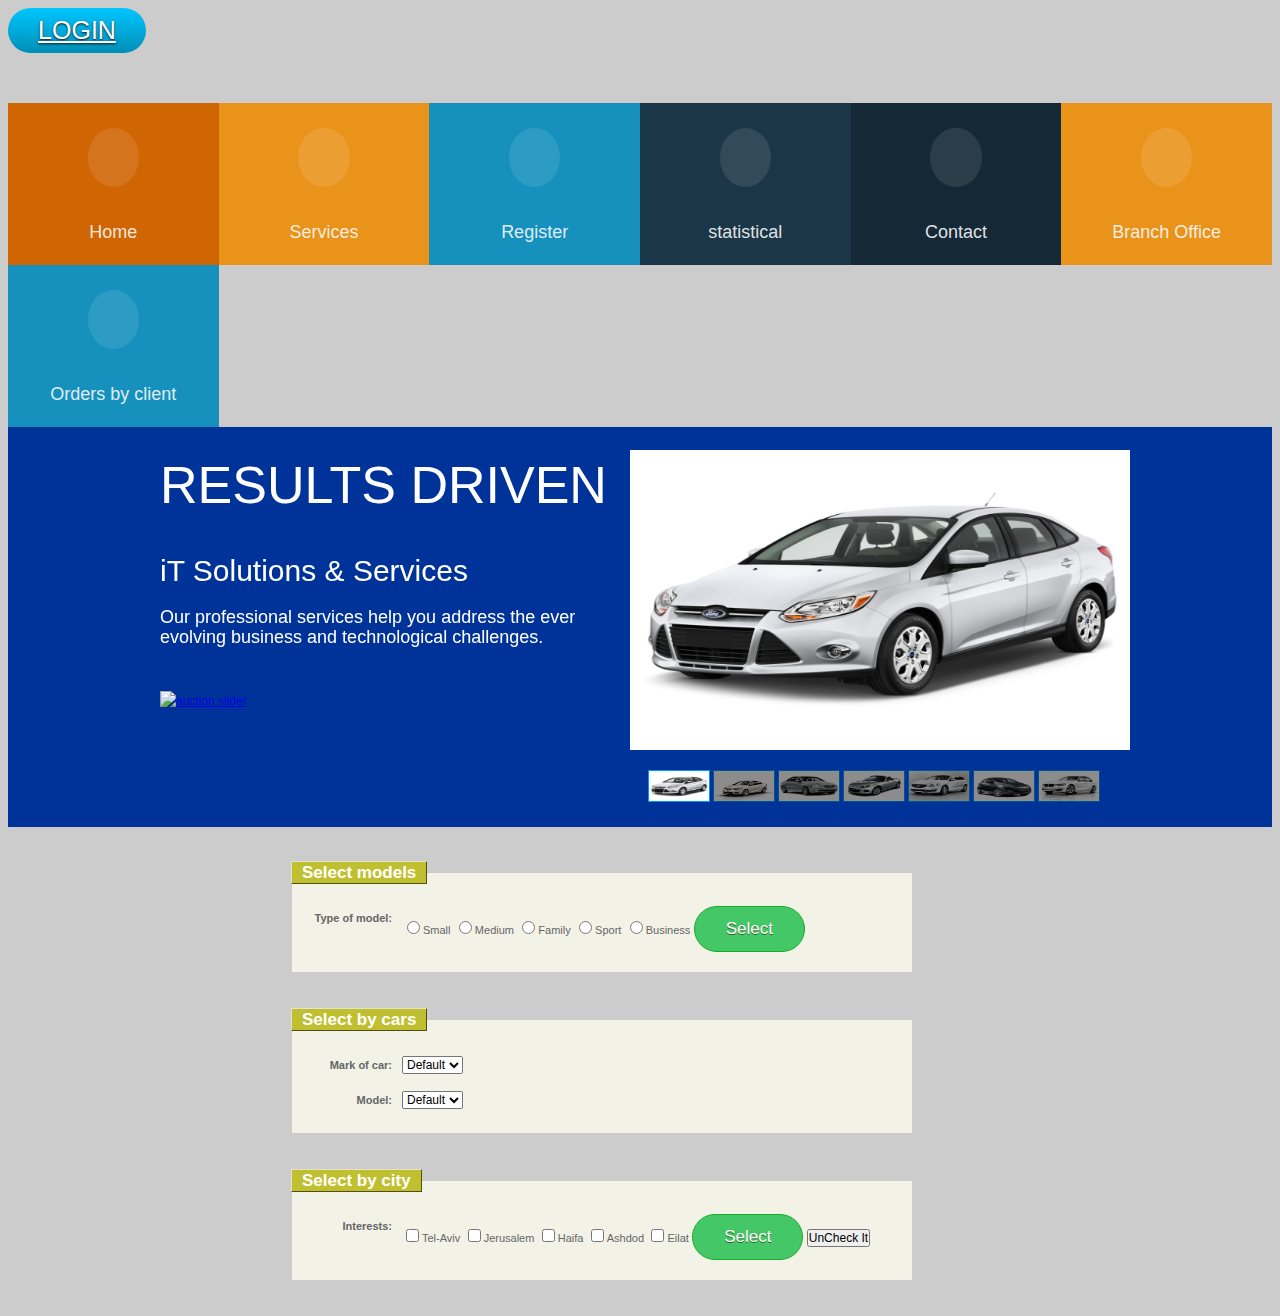
==== index.html @ 5fb89a02 "RentCar" ====
<!DOCTYPE html>

<html xmlns="http://www.w3.org/1999/xhtml">
    <head>

        <title>Rent Car One</title>
        <meta charset="UTF-8"/>
        <meta name="viewport" content="width=device-width"/>
        <meta name="viewport" content="width=device-width, initial-scale=1"/>
        
        <link rel="stylesheet" type="text/css" media="all" href="css/niceforms-default.css" />
        <link rel="stylesheet" href="http://code.jquery.com/mobile/1.4.2/jquery.mobile-1.4.2.min.css"/>  
        <script src="//code.jquery.com/ui/1.11.1/jquery-ui.js"></script>
        <script src="//code.jquery.com/jquery-1.10.2.js"></script>
        <script type="text/javascript" src="js/zebra_cookie.js"></script>
        <script type="text/javascript" src="http://ajax.googleapis.com/ajax/libs/jquery/1.6.2/jquery.min.js"></script>
        <script src="js/jssor.slider.mini.js"></script>
        <script type="text/javascript" src="js/jquery.cookie.js"></script> 
        <script src="js/modernizr.custom.js"></script>
        <script src="js/index.js"></script>
        <link rel="stylesheet" type="text/css" href="css/component.css" />
        <script src="js/sweet-alert.js"></script>
        <link rel="stylesheet" href="css/sweet-alert.css"/>
        <link rel="stylesheet" type="text/css" media="all" href="css/niceforms-default.css" />
    </head>
    <body>
        <div id="content">
            <div id="welcome" hidden=""></div>
            <div class="post">

                <div class="btn-sign">
                    <a href="#login-box" class="login-window">Login</a>
                </div> </div>
            <div class="delcook">
                <input type="button" class="myButton1" value="Log Out" onclick="delcook();">
            </div>

            <div id="login-box" class="login-popup">
                <a href="#" class="close"><img src="imageRentCars/close_pop.png" class="btn_close" title="Close Window" alt="Close" /></a>
                <form method="post" id="myForm" class="signin" action="server/check.php">
                    <fieldset class="textbox">
                        <label class="username">
                            <span>Email</span>
                            <input id="email" name="username" value="" type="text" autocomplete="on" placeholder="Username">
                        </label>

                        <label class="password">
                            <span>Password</span>
                            <input id="password" name="password" value="" type="password" placeholder="Password">
                        </label>
                        <div id="imagegLogo">
                            <img src="imageRentCars/logo.PNG" border="0" alt="auction slider" width="125"
                                 height="100" />
                        </div>
                        <button id="submit" class="submitbutton" type="button">Sign in</button>


                        <p>

                            <a class="forgot" href="#">Forgot your password?</a>
                        </p>
                        <div id="ack"></div>
                    </fieldset>
                </form>
                <div id="user">

                </div>
            </div>
        </div>

        
         <div class="main clearfix">
                    <nav id="menu" class="nav">					
                        <ul>
                            <li>
                                <a href="index.html">
                                    <span class="icon">
                                        <i aria-hidden="true" class="icon-home"></i>
                                    </span>
                                    <span>Home</span>
                                </a>
                            </li>
                            <li id="service">
                                <a href="services.html">
                                    <span class="icon"> 
                                        <i aria-hidden="true" class="icon-services"></i>
                                    </span>
                                    <span>Services</span>
                                </a>
                            </li>
                            <li id="registrado">
                                <a href="register.html">
                                    <span class="icon">
                                        <i aria-hidden="true" class="icon-blog"></i>
                                    </span>
                                    <span>Register</span>
                                </a>
                            </li>
                             <li id="ver">
                                            <a href="statisticalClient.html">
                                                <span class="icon">
                                                    <i aria-hidden="true" class="icon-team"></i>
                                                </span>
                                                <span>statistical by client</span>
                                            </a>
                                        </li>
                            <li id="ver">
                                <a href="statistical.html">
                                    <span class="icon">
                                        <i aria-hidden="true" class="icon-team"></i>
                                    </span>
                                    <span>statistical</span>
                                </a>
                            </li>

                            <li>
                                <a href="ContactForm/index.html">
                                    <span class="icon">
                                        <i aria-hidden="true" class="icon-contact"></i>
                                    </span>
                                    <span>Contact</span>
                                </a>
                            </li>
                            <li id="edit">
                                <a href="editplace.html">
                                    <span class="icon">
                                        <i aria-hidden="true" class="icon-team"></i>
                                    </span>
                                    <span>Edit Table</span>
                                </a>
                            </li>
                            <li id="edit">
                                <a href="branchOffice.html">
                                    <span class="icon">
                                        <i aria-hidden="true" class="icon-team"></i>
                                    </span>
                                    <span>Branch Office</span>
                                </a>
                            </li>
                            <li id="edit">
                                <a href="ordersbyClient.html">
                                    <span class="icon">
                                        <i aria-hidden="true" class="icon-team"></i>
                                    </span>
                                    <span>Orders by client</span>
                                </a>
                            </li>
                        </ul>
                    </nav>
                </div>
        
        

        <div style="position: relative; width: 100%; background-color: #003399; overflow: hidden;">
            <div style="position: relative; left: 50%; width: 5000px; text-align: center; margin-left: -2500px;">
                <!-- Jssor Slider Begin -->
                <div id="slider1_container" style="position: relative; margin: 0 auto;
                     top: 0px; left: 0px; width: 980px; height: 400px; background: url(../img/major/main_bg.jpg) top center no-repeat;">
                    <!-- Loading Screen -->
                    <div u="loading" style="position: absolute; top: 0px; left: 0px;">
                        <div style="filter: alpha(opacity=70); opacity: 0.7; position: absolute; display: block;
                             top: 0px; left: 0px; width: 100%; height: 100%;">
                        </div>
                        <div style="position: absolute; display: block; background: url(../img/loading.gif) no-repeat center center;
                             top: 0px; left: 0px; width: 100%; height: 100%;">
                        </div>
                    </div>
                    <!-- Slides Container -->
                    <div u="slides" style="cursor: move; position: absolute; left: 0px; top: 0px; width: 980px;
                         height: 400px; overflow: hidden;">
                        <div>
                            <div style="position: absolute; width: 480px; height: 300px; top: 10px; left: 10px;
                                 text-align: left; line-height: 1.8em; font-size: 12px;">
                                <br />
                                <span style="display: block; line-height: 1em; text-transform: uppercase; font-size: 52px;
                                      color: #FFFFFF;">results driven</span>
                                <br />
                                <br />
                                <span style="display: block; line-height: 1.1em; font-size: 2.5em; color: #FFFFFF;">
                                    iT Solutions & Services </span>
                                <br />
                                <span style="display: block; line-height: 1.1em; font-size: 1.5em; color: #FFFFFF;">
                                    Our professional services help you address the ever evolving business and technological
                                    challenges.</span>
                                <br />
                                <br />
                                <a href="http://www.jssor.com">
                                    <img src="imageRentCars/logo2.PNG" border="0" alt="auction slider" width="125"
                                         height="100" /></a>
                            </div>
                            <img src="RentCarImage/focus.jpg" style="position: absolute; top: 23px; left: 480px; width: 500px; height: 300px;" />
                            <img u="thumb" src="RentCarImage/focus.jpg" />
                        </div>
                        <div>
                            <div style="position: absolute; width: 480px; height: 300px; top: 10px; left: 10px;
                                 text-align: left; line-height: 1.8em; font-size: 12px;">
                                <span style="display: block; line-height: 1em; text-transform: uppercase; font-size: 52px;
                                      color: #FFFFFF;">web design & development</span>
                                <br />
                                <br />
                                <span style="display: block; line-height: 1.1em; font-size: 2.5em; color: #FFFFFF;">
                                    Visually Compelling & Functional </span>
                                <br />
                                <br />

                                <img src="imageRentCars/logo2.PNG" border="0" alt="ebay slideshow" width="125"
                                     height="100" />
                            </div>
                            <img src="RentCarImage/fluence.jpg" style="position: absolute; top: 23px; left: 480px; width: 500px; height: 300px;" />
                            <img u="thumb" src="RentCarImage/fluence.jpg" />
                        </div>
                        <div>
                            <div style="position: absolute; width: 480px; height: 300px; top: 10px; left: 10px;
                                 text-align: left; line-height: 1.8em; font-size: 12px;">
                                <span style="display: block; line-height: 1em; text-transform: uppercase; font-size: 52px;
                                      color: #FFFFFF;">Online marketing</span>
                                <br />
                                <span style="display: block; line-height: 1.1em; font-size: 2.5em; color: #FFFFFF;">
                                    We enhance your brand, your website traffic and your bottom line online. </span>
                                <br />
                                <br />
                                <a href="http://www.jssor.com">
                                    <img src="imageRentCars/logo.PNG" border="0" alt="listing slider" width="125"
                                         height="100" /></a>
                            </div>
                            <img src="RentCarImage/S 80.jpg" style="position: absolute; top: 23px; left: 480px; width: 500px; height: 300px;" />
                            <img u="thumb" src="RentCarImage/S 80.jpg" />
                        </div>
                        <div>
                            <div style="position: absolute; width: 480px; height: 300px; top: 10px; left: 10px;
                                 text-align: left; line-height: 1.8em; font-size: 12px;">
                                <br />
                                <span style="display: block; line-height: 1em; text-transform: uppercase; font-size: 52px;
                                      color: #FFFFFF;">web hosting</span>
                                <br />
                                <br />
                                <span style="display: block; line-height: 1.1em; font-size: 2.5em; color: #FFFFFF;">
                                    we offer the web's best hosting plans for every site. </span>
                                <br />
                                <br />
                                <a href="http://www.jssor.com">
                                    <img src="imageRentCars/logo2.PNG" border="0" alt="ebay store slider" width="125"
                                         height="100" /></a>
                            </div>
                            <img src="RentCarImage/MX 5.jpg" style="position: absolute; top: 23px; left: 480px; width: 500px; height: 300px;" />
                            <img u="thumb" src="RentCarImage/MX 5.jpg" />
                        </div>
                        <div>
                            <div style="position: absolute; width: 480px; height: 300px; top: 10px; left: 10px;
                                 text-align: left; line-height: 1.8em; font-size: 12px;">
                                <span style="display: block; line-height: 1em; text-transform: uppercase; font-size: 52px;
                                      color: #FFFFFF;">domain name registration</span>
                                <br />
                                <span style="display: block; line-height: 1.1em; font-size: 2.5em; color: #FFFFFF;">
                                    Secure your online identity and register your domain now. </span>
                                <br />
                                <br />
                                <a href="http://www.jssor.com">
                                    <img src="imageRentCars/logo2.PNG" border="0" alt="listing template slider"
                                         width="125"
                                         height="100" /></a>
                            </div>
                            <img src="RentCarImage/V 60.jpg" style="position: absolute; top: 23px; left: 480px; width: 500px; height: 300px;" />
                            <img u="thumb" src="RentCarImage/V 60.jpg" />
                        </div>
                        <div>
                            <div style="position: absolute; width: 480px; height: 300px; top: 10px; left: 10px;
                                 text-align: left; line-height: 1.8em; font-size: 12px;">
                                <br />
                                <span style="display: block; line-height: 1em; text-transform: uppercase; font-size: 52px;
                                      color: #FFFFFF;">video production</span>
                                <br />
                                <span style="display: block; line-height: 1.1em; font-size: 2.5em; color: #FFFFFF;">
                                    Make a greater impact on your clients through interactive Video Production.
                                </span>
                                <br />
                                <br />
                                <a href="http://www.jssor.com">
                                    <img src="imageRentCars/logo2.PNG" border="0" alt="auction template slider"
                                         width="125" height="100" /></a>
                            </div>
                            <img src="RentCarImage/2.jpg" style="position: absolute; top: 23px; left: 480px; width: 500px; height: 300px;" />
                            <img u="thumb" src="RentCarImage/2.jpg" />
                        </div>
                        <div>
                            <div style="position: absolute; width: 480px; height: 300px; top: 10px; left: 10px;
                                 text-align: left; line-height: 1.8em; font-size: 12px;">
                                <span style="display: block; line-height: 1em; text-transform: uppercase; font-size: 52px;
                                      color: #FFFFFF;">mobile applications</span>
                                <br />
                                <span style="display: block; line-height: 1.1em; font-size: 2.5em; color: #FFFFFF;">
                                    Stay connected to your customers on the go with a MajorMedia custom mobile app.
                                    <br />
                                    <br />
                                    <a href="http://www.jssor.com">
                                        <img src="imageRentCars/logo2.PNG" border="0" alt="ebay slider" width="125"
                                             height="100" /></a>
                            </div>
                            <img src="RentCarImage/3 Saloon.jpg" style="position: absolute; top: 23px; left: 480px; width: 500px; height: 300px;" />
                            <img u="thumb" src="RentCarImage/3 Saloon.jpg" />
                        </div>
                    </div>
                    <!-- Arrow Navigator Skin Begin -->

                    <!-- Arrow Left -->
                    <span u="arrowleft" class="jssora07l" style="width: 50px; height: 50px; top: 123px;
                          left: 8px;"></span>
                    <!-- Arrow Right -->
                    <span u="arrowright" class="jssora07r" style="width: 50px; height: 50px; top: 123px;
                          right: 8px"></span>
                    <!-- Arrow Navigator Skin End -->
                    <!-- ThumbnailNavigator Skin Begin -->
                    <div u="thumbnavigator" class="jssort04" style="position: absolute; width: 600px;
                         height: 60px; right: 0px; bottom: 0px;">
                        <!-- Thumbnail Item Skin Begin -->

                        <div u="slides" style="bottom: 25px; right: 30px;">
                            <div u="prototype" class="p" style="position: absolute; width: 62px; height: 32px; top: 0; left: 0;">
                                <div class="w">
                                    <thumbnailtemplate style="width: 100%; height: 100%; border: none; position: absolute; top: 0; left: 0;"></thumbnailtemplate>
                                </div>
                                <div class="c" style="position: absolute; background-color: #000; top: 0; left: 0">
                                </div>
                            </div>
                        </div>
                        <!-- Thumbnail Item Skin End -->
                    </div>
                    <!-- ThumbnailNavigator Skin End -->
                    <a style="display: none" href="http://www.jssor.com">responsive carousel</a>
                </div>
                <!-- Jssor Slider End -->
            </div>
        </div>

        <br>
            <div id="container">

               



                <form action=" " method="post" class="niceform">
                    <br>
                        <fieldset>
                            <legend>Select models</legend>
                            <dl>
                                <dt><label for="color">Type of model:</label></dt>
                                <dd>
                                    <input type="radio" name="type" id="Small" value="Small" /><label for="typesmall" class="opt">Small</label>
                                    <input type="radio" name="type" id="Medium" value="Medium" /><label for="typemedium" class="opt">Medium</label>
                                    <input type="radio" name="type" id="Family" value="Family" /><label for="typefamily" class="opt">Family</label>
                                    <input type="radio" name="type" id="Sport" value="Sport" /><label for="typesport" class="opt">Sport</label>
                                    <input type="radio" name="type" id="Business" value="Business" /><label for="typebusiness" class="opt">Business</label>
                                    <input type="button" class="myButton" value="Select" onclick="chooseType();">
                                </dd>
                            </dl>

                            <table id="report">

                                <tr>
                                    <td>Defualt</td>
                                    <td><div class="rwd-table"></div></td>
                                </tr>

                            </table>  

                        </fieldset>

                        <fieldset>
                            <legend>Select by cars</legend>

                            <dl>
                                <dt><label for="languages">Mark of car:</label></dt>
                                <dd>
                                    <select id="clients" onchange="if (this.selectedIndex)
                                                            selectCar(this.selectedIndex + 1);">
                                        <option>Default</option>
                                    </select>
                                    <div id="image"></div>
                                </dd>
                            </dl>
                            <dl>
                                <dt><label for="languages">Model:</label></dt>
                                <dd>
                                    <select id="models" onchange="callSelectCarModel();">
                                        <option>Default</option>
                                    </select>
                                    <div id="images"></div>
                                </dd>
                            </dl>


                            <table id="selectCar">
                                <tr>
                                    <td>Defualt</td>
                                    <td><div class="rwd-table"></div></td>
                                </tr>
                            </table>  

                        </fieldset>


                        <fieldset>
                            <legend>Select by city</legend>

                            <dl>
                                <dt><label for="interests">Interests:</label></dt>
                                <dd>
                                    <input type="checkbox" name="interests" id="interests" value="TelAviv" /><label for="interestsNews" class="opt">Tel-Aviv</label>
                                    <input type="checkbox" name="interests" id="interests" value="Jerusalem" /><label for="interestsSports" class="opt">Jerusalem</label>
                                    <input type="checkbox" name="interests" id="interests" value="Haifa" /><label for="interestsEntertainment" class="opt">Haifa</label>
                                    <input type="checkbox" name="interests" id="interests" value="Ashdod" /><label for="interestsCars" class="opt">Ashdod</label>
                                    <input type="checkbox" name="interests" id="interests" value="Eilat" /><label for="interestsTechnology" class="opt">Eilat</label>
                                    <input type="button" class="myButton" value="Select" id="cc" onclick="chooseCity();">
                                        <input type='button' value='UnCheck It' id='UnCheckIt'>

                                            </dd>
                                            </dl>

                                            <table id="city">
                                                <tr>
                                                    <td>Defualt</td><!-- <a href="#Aqui URL" class="boton colorBoton formaBoton">order</a>-->
                                                    <td><div class="rwd-table"></div></td>
                                                </tr>
                                            </table> 
                                            </fieldset>
                                            </form>
                                            </div>
                                            </body>
                                            </html>
---- css/niceforms-default.css ----
body {font:12px/17px Arial, Helvetica, sans-serif; color:#333; background:#ccc; }
fieldset {background:#f2f2e6; padding:10px; border:1px solid #fff; border-color:#fff #666661 #666661 #fff; margin-bottom:36px; width:600px;}
input, textarea, select {font:12px/12px Arial, Helvetica, sans-serif; padding:0;}
fieldset.action {background:#9da2a6; border-color:#e5e5e5 #797c80 #797c80 #e5e5e5; margin-top:-20px;}
legend {background:#bfbf30; color:#fff; font:17px/21px Calibri, Arial, Helvetica, sans-serif; padding:0 10px; margin:-26px 0 0 -11px; font-weight:bold; border:1px solid #fff; border-color:#e5e5c3 #505014 #505014 #e5e5c3;}
label {font-size:11px; font-weight:bold; color:#666;}
label.opt {font-weight:normal;}
dl {clear:both;}
dt {float:left; text-align:right; width:90px; line-height:25px; margin:0 10px 10px 0;}
dd {float:left; width:475px; line-height:25px; margin:0 0 10px 0;}
#footer {font-size:11px;}

#container {width:700px; margin:0 auto;}


tbody {
font: 14px/17px Arial, Helvetica, sans-serif;
color: #333;
background: #ccc;
padding: 40px 20px 20px 20px;
}


.myButton {
	background-color:#44c767;
	-moz-border-radius:28px;
	-webkit-border-radius:28px;
	border-radius:28px;
	border:1px solid #18ab29;
	display:inline-block;
	cursor:pointer;
	color:#ffffff;
	font-family:arial;
	font-size:17px;
	padding:16px 31px;
	text-decoration:none;
	text-shadow:0px 1px 0px #2f6627;
}
.myButton:hover {
	background-color:#5cbf2a;
}
.myButton:active {
	position:relative;
	top:1px;
}

.container {width: 960px; margin: 0 auto; overflow: hidden;}

#content {	float: left; width: 100%;}

.post { margin: 0 auto; padding-bottom: 50px; float: left; width: 960px; }

.btn-sign {
	
	width: 110px;
	padding: 14px;
	border-radius: 31px;
	background: -moz-linear-gradient(center top, #00c6ff, #018eb6);
	background: -webkit-gradient(linear, left top, left bottom, from(#00c6ff), to(#018eb6));
	background: -o-linear-gradient(top, #00c6ff, #018eb6);
	filter: progid:DXImageTransform.Microsoft.gradient(startColorStr='#00c6ff', EndColorStr='#018eb6');
	text-align: center;
	font-size: 25px;
	color: #fff;
	text-transform: uppercase;
	}


.btn-sign a { color:#fff; text-shadow:0 1px 2px #161616; }



#mask {
	display: none;
	background: #000; 
	position: fixed; left: 0; top: 0; 
	z-index: 10;
	width: 100%; height: 100%;
	opacity: 0.8;
	z-index: 999;
}

.login-popup{
	display:none;
	background: #333;
	padding: 10px; 	
	border: 2px solid #ddd;
	float: left;
	font-size: 1.2em;
	position: fixed;
	top: 50%; left: 50%;
	z-index: 99999;
	box-shadow: 0px 0px 20px #999;
	-moz-box-shadow: 0px 0px 20px #999; /* Firefox */
    -webkit-box-shadow: 0px 0px 20px #999; /* Safari, Chrome */
	border-radius:3px 3px 3px 3px;
    -moz-border-radius: 3px; /* Firefox */
    -webkit-border-radius: 3px; /* Safari, Chrome */
    
}

.myButton1 {
	background-color:#59c275;
	-moz-border-radius:17px;
	-webkit-border-radius:17px;
	border-radius:17px;
	border:1px solid #18ab29;
	display:inline-block;
	cursor:pointer;
	color:#ffffff;
	font-family:arial;
	font-size:17px;
	padding:11px 34px;
	text-decoration:none;
	text-shadow:-1px 2px 6px #2f6627;
	margin-left: 410px;
        position: absolute;
}
.myButton1:hover {
	background-color:#5cbf2a;
}
.myButton1:active {
	position:relative;
	top:1px;
}

img.btn_close {
	float: right; 
	margin: -28px -28px 0 0;
}

fieldset { 
	border:none; 
}

form.signin .textbox label { 
	display:block; 
	padding-bottom:7px; 
}

form.signin .textbox span { 
	display:block;
}

form.signin p, form.signin span { 
	color:#999; 
	font-size:11px; 
	line-height:18px;
} 

form.signin .textbox input { 
	background:#666666; 
	border-bottom:1px solid #333;
	border-left:1px solid #000;
	border-right:1px solid #333;
	border-top:1px solid #000;
	color:#fff; 
	border-radius: 3px 3px 3px 3px;
	-moz-border-radius: 3px;
    -webkit-border-radius: 3px;
	font:13px Arial, Helvetica, sans-serif;
	padding:6px 6px 4px;
	width:200px;
}

form.signin input:-moz-placeholder { color:#bbb; text-shadow:0 0 2px #000; }
form.signin input::-webkit-input-placeholder { color:#bbb; text-shadow:0 0 2px #000;  }

.button { 
	background: -moz-linear-gradient(center top, #f3f3f3, #dddddd);
	background: -webkit-gradient(linear, left top, left bottom, from(#f3f3f3), to(#dddddd));
	background:  -o-linear-gradient(top, #f3f3f3, #dddddd);
    filter: progid:DXImageTransform.Microsoft.gradient(startColorStr='#f3f3f3', EndColorStr='#dddddd');
	border-color:#000; 
	border-width:1px;
	border-radius:4px 4px 4px 4px;
	-moz-border-radius: 4px;
    -webkit-border-radius: 4px;
	color:#333;
	cursor:pointer;
	display:inline-block;
	padding:6px 6px 4px;
	margin-top:10px;
	font:12px; 
	width:214px;
}

.button:hover { background:#ddd; }

 .jssora07l, .jssora07r, .jssora07ldn, .jssora07rdn
                        {
                            position: absolute;
                            cursor: pointer;
                            display: block;
                            background: url(../img/a07.png) no-repeat;
                            overflow: hidden;
                        }
                        .jssora07l
                        {
                            background-position: -5px -35px;
                        }
                        .jssora07r
                        {
                            background-position: -65px -35px;
                        }
                        .jssora07l:hover
                        {
                            background-position: -125px -35px;
                        }
                        .jssora07r:hover
                        {
                            background-position: -185px -35px;
                        }
                        .jssora07ldn
                        {
                            background-position: -245px -35px;
                        }
                        .jssora07rdn
                        {
                            background-position: -305px -35px;
                        }
                   
                            .jssort04 .w, .jssort04 .pav:hover .w
                            {
                                position: absolute;
                                width: 60px;
                                height: 30px;
                                border: #0099FF 1px solid;
                            }
                            * html .jssort04 .w
                            {
                                width: /**/ 62px;
                                height: /**/ 32px;
                            }
                            .jssort04 .pdn .w, .jssort04 .pav .w
                            {
                                border-style: solid;
                            }
                            .jssort04 .c
                            {
                                width: 62px;
                                height: 32px;
                                filter: alpha(opacity=45);
                                opacity: .45;
                                transition: opacity .6s;
                                -moz-transition: opacity .6s;
                                -webkit-transition: opacity .6s;
                                -o-transition: opacity .6s;
                            }
                            .jssort04 .p:hover .c, .jssort04 .pav .c
                            {
                                filter: alpha(opacity=0);
                                opacity: 0;
                            }
                            .jssort04 .p:hover .c
                            {
                                transition: none;
                                -moz-transition: none;
                                -webkit-transition: none;
                                -o-transition: none;
                            }
                            
   table {     font-family: "Lucida Sans Unicode", "Lucida Grande", Sans-Serif;
    font-size: 12px;    margin: 45px;     width: 480px; text-align: left;    border-collapse: collapse;
    }

th {            padding: 8px;     background: #b9c9fe;
    border-top: 4px solid #aabcfe;    border-bottom: 1px solid #fff; color: #039; 
    width: 25%;
   text-align: left;
  
   border: 1px solid #000;}

td {    padding: 8px;     background: #e8edff;     border-bottom: 1px solid #fff;
    color: #669;    border-top: 1px solid transparent; 
    width: 25%;
   text-align: left;
   vertical-align: top;
   border: 1px solid #000;}


th:first-child {
-moz-border-radius: 6px 0 0 0;
-webkit-border-radius: 6px 0 0 0;
border-radius: 6px 0 0 0;
}
th:last-child {
-moz-border-radius: 0 6px 0 0;
-webkit-border-radius: 0 6px 0 0;
border-radius: 0 6px 0 0;
}
   
   
     .jssora07l, .jssora07r, .jssora07ldn, .jssora07rdn
                        {
                            position: absolute;
                            cursor: pointer;
                            display: block;
                            background: url(../img/a07.png) no-repeat;
                            overflow: hidden;
                        }
                        .jssora07l
                        {
                            background-position: -5px -35px;
                        }
                        .jssora07r
                        {
                            background-position: -65px -35px;
                        }
                        .jssora07l:hover
                        {
                            background-position: -125px -35px;
                        }
                        .jssora07r:hover
                        {
                            background-position: -185px -35px;
                        }
                        .jssora07ldn
                        {
                            background-position: -245px -35px;
                        }
                        .jssora07rdn
                        {
                            background-position: -305px -35px;
                        }
                        
                         .jssort04 .w, .jssort04 .pav:hover .w
                            {
                                position: absolute;
                                width: 60px;
                                height: 30px;
                                border: #0099FF 1px solid;
                            }
                            * html .jssort04 .w
                            {
                                width: /**/ 62px;
                                height: /**/ 32px;
                            }
                            .jssort04 .pdn .w, .jssort04 .pav .w
                            {
                                border-style: solid;
                            }
                            .jssort04 .c
                            {
                                width: 62px;
                                height: 32px;
                                filter: alpha(opacity=45);
                                opacity: .45;
                                transition: opacity .6s;
                                -moz-transition: opacity .6s;
                                -webkit-transition: opacity .6s;
                                -o-transition: opacity .6s;
                            }
                            .jssort04 .p:hover .c, .jssort04 .pav .c
                            {
                                filter: alpha(opacity=0);
                                opacity: 0;
                            }
                            .jssort04 .p:hover .c
                            {
                                transition: none;
                                -moz-transition: none;
                                -webkit-transition: none;
                                -o-transition: none;
                            }
                            
                        	
                        	#imagegLogo{
                        	position: absolute;
							  top: 50px; 
							  left: 370px;
                        	}
                            
                               .boton {
text-decoration: none;
 color: #fff;
 font-weight: bold;
 padding: 12px 20px;
 font-size: 18px;
 border-radius: 10px;
 background-color: #666666;
 box-shadow: 0 5px 5px #313131, 0 9px 0 #393939, 0px 9px 10px rgba(0,0,0,0.4), inset 0px 2px 9px rgba(255,255,255,0.2), inset 0 -2px 9px rgba(0,0,0,0.2);
 position: relative;
 border-bottom: 1px solid rgba(255,255,255,0.2);
 display: inline-block;
 font-family: Arial, Helvetica, sans;
 text-shadow: 0px -1px 0px rgba(0,0,0,0.2);
}

.boton:hover {
 box-shadow: 0 5px 5px #313131, 0 9px 0 #393939, 0px 9px 10px rgba(0,0,0,0.4), inset 0px 2px 15px rgba(255,255,255,0.4), inset 0 -2px 9px rgba(0,0,0,0.2);
 color: #fff !important;
}

.boton:active {
 top: 7px;
 box-shadow: 0 2px 0 #393939, 0px 4px 4px rgba(0,0,0,0.4), inset 0px 2px 5px rgba(0,0,0,0.2);
 color: #fff !important;
}

.formaBoton {
 border-radius: 5px;
 padding-left: 25px;
 padding-right: 25px;
}

.colorRojo{
 background-color: #c34747;
 box-shadow: 0 5px 5px #853232, 0 9px 0 #5e2525, 0px 9px 10px rgba(0,0,0,0.4), inset 0px 2px 9px rgba(255,255,255,0.2), inset 0 -2px 9px rgba(0,0,0,0.2);
}

.colorRojo:hover {
 box-shadow: 0 5px 5px #853232, 0 9px 0 #5e2525, 0px 9px 10px rgba(0,0,0,0.4), inset 0px 2px 15px rgba(255,255,255,0.4), inset 0 -2px 9px rgba(0,0,0,0.2);
}

.colorRojon:active {
 box-shadow: 0 2px 0 #5e2525, 0px 4px 4px rgba(0,0,0,0.4), inset 0px 2px 5px rgba(0,0,0,0.2);
}

#map-canvas {
        height: 100%;
        margin: 0px;
        padding: 0px
        
}

#imagen {
 height: 100%;
        width: 100%;
        padding: 0;
        margin: 0;
}
---- css/component.css ----
@font-face {
	font-family: 'icomoon';
	src: url('fonts/icomoon.eot');
	src: url('fonts/icomoon.eot?#iefix') format('embedded-opentype'),
		url('fonts/icomoon.woff') format('woff'),
		url('fonts/icomoon.ttf') format('truetype'),
		url('fonts/icomoon.svg#icomoon') format('svg');
	font-weight: normal;
	font-style: normal;
}

/* Windows Chrome ugly fix http://stackoverflow.com/questions/13674808/chrome-svg-font-rendering-breaks-layout/14345363#14345363 */
@media screen and (-webkit-min-device-pixel-ratio:0) {
	@font-face {
		font-family: 'icomoon';
		src: url('fonts/icomoon.svg#icomoon') format('svg');
	};
}

.icon-team, .icon-blog, .icon-home, .icon-portfolio, .icon-services, .icon-contact, .icon-menu {
	font-family: 'icomoon';
	speak: none;
	font-style: normal;
	font-weight: normal;
	font-variant: normal;
	text-transform: none;
	line-height: 1;
	-webkit-font-smoothing: antialiased;
}

.icon-team:before {
	content: "\e000";
}

.icon-blog:before {
	content: "\e001";
}

.icon-home:before {
	content: "\e002";
}

.icon-portfolio:before {
	content: "\e003";
}

.icon-services:before {
	content: "\e004";
}

.icon-contact:before {
	content: "\e005";
}

.icon-menu:before {
	content: "\f0c9";
}

a, li {
	-webkit-tap-highlight-color: rgba(0, 0, 0, 0);
}


/* Global CSS that are applied for all screen sizes */

.nav ul {
	
	margin: 0;
	padding: 0;
	list-style: none;
	font-size: 1.5em;
	font-weight: 300;
}

.nav li span {
	display: block;
}

.nav a {
	display: block;
	color: rgba(249, 249, 249, .9);
	text-decoration: none;
	-webkit-transition: color .5s, background .5s, height .5s;
	-moz-transition: color .5s, background .5s, height .5s;
	-o-transition: color .5s, background .5s, height .5s;
	-ms-transition: color .5s, background .5s, height .5s;
	transition: color .5s, background .5s, height .5s;
}

.nav i{
	/* Make the font smoother for Chrome */
	-webkit-transform: translate3d(0, 0, 0);
	-moz-transform: translate3d(0, 0, 0);
	-o-transform: translate3d(0, 0, 0);
	-ms-transform: translate3d(0, 0, 0);
	transform: translate3d(0, 0, 0);
}

/* Remove the blue Webkit background when element is tapped */

a, button {
	-webkit-tap-highlight-color: rgba(0,0,0,0);
}

/* Hover effect for the whole navigation to make the hovered item stand out */

.no-touch .nav ul:hover a {
	color: rgba(249, 249, 249, .5);
}

.no-touch .nav ul:hover a:hover {
	color: rgba(249, 249, 249, 0.99);
}

/* Adding some background color to the different menu items */

.nav li:nth-child(6n+1) {
	background: rgb(208, 101, 3);
}

.nav li:nth-child(6n+2) {
	background: rgb(233, 147, 26);
}

.nav li:nth-child(6n+3) {
	background: rgb(22, 145, 190);
}

.nav li:nth-child(6n+4) {
	background: rgb(22, 107, 162);
}

.nav li:nth-child(6n+5) {
	background: rgb(27, 54, 71);
}

.nav li:nth-child(6n+6) {
	background: rgb(21, 40, 54);
}

/* For screen bigger than 800px */
@media (min-width: 50em) {

	/* Transforms the list into a horizontal navigation */
	.nav li {
		float: left;
		width: 16.66666666666667%;
		text-align: center;
		-webkit-transition: border .5s;
		-moz-transition: border .5s;
		-o-transition: border .5s;
		-ms-transition: border .5s;
		transition: border .5s;
	}

	.nav a {
		display: block;
		width: auto;
	}

	/* hover, focused and active effects that add a little colored border to the different items */
	.no-touch .nav li:nth-child(6n+1) a:hover,
	.no-touch .nav li:nth-child(6n+1) a:active,
	.no-touch .nav li:nth-child(6n+1) a:focus {
		border-bottom: 4px solid rgb(174, 78, 1);
	}

	.no-touch .nav li:nth-child(6n+2) a:hover,
	.no-touch .nav li:nth-child(6n+2) a:active,
	.no-touch .nav li:nth-child(6n+2) a:focus {
		border-bottom: 4px solid rgb(191, 117, 20);
	}

	.no-touch .nav li:nth-child(6n+3) a:hover,
	.no-touch .nav li:nth-child(6n+3) a:active,
	.no-touch .nav li:nth-child(6n+3) a:focus {
		border-bottom: 4px solid rgb(12, 110, 149);
	}

	.no-touch .nav li:nth-child(6n+4) a:hover,
	.no-touch .nav li:nth-child(6n+4) a:active,
	.no-touch .nav li:nth-child(6n+4) a:focus {
		border-bottom: 4px solid rgb(10, 75, 117);
	}

	.no-touch .nav li:nth-child(6n+5) a:hover,
	.no-touch .nav li:nth-child(6n+5) a:active,
	.no-touch .nav li:nth-child(6n+5) a:focus {
		border-bottom: 4px solid rgb(16, 34, 44);
	}

	.no-touch .nav li:nth-child(6n+6) a:hover,
	.no-touch .nav li:nth-child(6n+6) a:active,
	.no-touch .nav li:nth-child(6n+6) a:focus {
		border-bottom: 4px solid rgb(9, 18, 25);
	}

	/* Placing the icon */
	
	.icon {
		padding-top: 1.4em;
	}

	.icon + span {
		margin-top: 2.1em;
		-webkit-transition: margin .5s;
		-moz-transition: margin .5s;
		-o-transition: margin .5s;
		-ms-transition: margin .5s;
		transition: margin .5s;
	}

	/* Animating the height of the element*/
	.nav a {
		height: 9em;
	}

	.no-touch .nav a:hover ,
	.nav a:active ,
	.nav a:focus {
		height: 10em;
	}	

	/* Making the text follow the height animation */
	.no-touch .nav a:hover .icon + span {
		margin-top: 3.2em;
		-webkit-transition: margin .5s;
		-moz-transition: margin .5s;
		-o-transition: margin .5s;
		-ms-transition: margin .5s;
		transition: margin .5s;
	}

	/* Positioning the icons and preparing for the animation*/
	.nav i {
		position: relative;
		display: inline-block;
		margin: 0 auto;
		padding: 0.4em;
		border-radius: 50%;
		font-size: 1.8em;
		box-shadow: 0 0 0 30px transparent;
		background: rgba(255,255,255,0.1);
		-webkit-transform: translate3d(0, 0, 0);
		-moz-transform: translate3d(0, 0, 0);
		-o-transform: translate3d(0, 0, 0);
		-ms-transform: translate3d(0, 0, 0);
		transform: translate3d(0, 0, 0);
		-webkit-transition: box-shadow .6s ease-in-out;
		-moz-transition: box-shadow .6s ease-in-out;
		-o-transition: box-shadow .6s ease-in-out;
		-ms-transition: box-shadow .6s ease-in-out;
		transition: box-shadow .6s ease-in-out;
	}	
	
	/* Animate the box-shadow to create the effect */
	.no-touch .nav a:hover i,
	.no-touch .nav a:active i,
	.no-touch .nav a:focus i {		
		box-shadow: 0 0 0 0 rgba(255,255,255,0.2);
		-webkit-transition: box-shadow .4s ease-in-out;
		-moz-transition: box-shadow .4s ease-in-out;
		-o-transition: box-shadow .4s ease-in-out;
		-ms-transition: box-shadow .4s ease-in-out;
		transition: box-shadow .4s ease-in-out;
	}
		
}

@media (min-width: 50em) and (max-width: 61.250em) {

	/* Size and font adjustments to make it fit into the screen*/
	.nav ul {
		font-size: 1.2em;
	}

}

/* The "tablet" and "mobile" version */

@media (max-width: 49.938em) {		
	
	/* Instead of adding a border, we transition the background color */
	.no-touch .nav ul li:nth-child(6n+1) a:hover,
	.no-touch .nav ul li:nth-child(6n+1) a:active,
	.no-touch .nav ul li:nth-child(6n+1) a:focus {
		background: rgb(227, 119, 20);
	}

	.no-touch .nav li:nth-child(6n+2) a:hover,
	.no-touch .nav li:nth-child(6n+2) a:active,
	.no-touch .nav li:nth-child(6n+2) a:focus {
		background: rgb(245, 160, 41);
	}

	.no-touch .nav li:nth-child(6n+3) a:hover,
	.no-touch .nav li:nth-child(6n+3) a:active,
	.no-touch .nav li:nth-child(6n+3) a:focus {
		background: rgb(44, 168, 219);
	}

	.no-touch .nav li:nth-child(6n+4) a:hover,
	.no-touch .nav li:nth-child(6n+4) a:active,
	.no-touch .nav li:nth-child(6n+4) a:focus {
		background: rgb(31, 120, 176);
	}

	.no-touch .nav li:nth-child(6n+5) a:hover,
	.no-touch .nav li:nth-child(6n+5) a:active,
	.no-touch .nav li:nth-child(6n+5) a:focus {
		background: rgb(39, 70, 90);
	}

	.no-touch .nav li:nth-child(6n+6) a:hover,
	.no-touch .nav li:nth-child(6n+6) a:active,
	.no-touch .nav li:nth-child(6n+6) a:focus {
		background: rgb(32, 54, 68);
	}

	.nav ul li {
		-webkit-transition: background 0.5s;
		-moz-transition: background 0.5s;
		-o-transition: background 0.5s;
		-ms-transition: background 0.5s;
		transition: background 0.5s;
	}	

}

/* CSS specific to the 2x3 columns version */
@media (min-width:32.5em) and (max-width: 49.938em) {
	
	/* Creating the 2 column layout using floating elements once again */
	.nav li {
		display: block;
		float: left;
		width: 50%;
	}
	
	/* Adding some padding to make the elements look nicer*/
	.nav a {
		padding: 0.8em;		
	}

	/* Displaying the icons on the left, and the text on the right side using inlin-block*/
	.nav li span, 
	.nav li span.icon {
		display: inline-block;
	}

	.nav li span.icon {
		width: 50%;
	}

	.nav li .icon + span {
		font-size: 1em;
	}

	.icon + span {
		position: relative;
		top: -0.2em;
	}

	/* Adaptating to the icons to animate the size and border of the rounded background in a more discreet way */
	.nav li i {
		display: inline-block;
		padding: 8% 9%;
		border: 4px solid transparent;
		border-radius: 50%;
		font-size: 1.5em;
		background: rgba(255,255,255,0.1);
		-webkit-transition: border .5s;
		-moz-transition: border .5s;
		-o-transition: border .5s;
		-ms-transition: border .5s;
		transition: border .5s;
	}

	/* Transition effect on the border color */
	.no-touch .nav li:hover i,
	.no-touch .nav li:active i,
	.no-touch .nav li:focus i {
		border: 4px solid rgba(255,255,255,0.1);
	}
	
}

/* Adapting the font size and width for smaller screns*/
@media (min-width: 32.5em) and (max-width: 38.688em) {
	
	.nav li span.icon {
		width: 50%;
	}

	.nav li .icon + span {
		font-size: 0.9em;
	}
}

/* Styling the toggle menu link and hiding it */
.nav .navtoogle{
	display: none;	
	width: 100%;
	padding: 0.5em 0.5em 0.8em;
	font-family: 'Lato',Calibri,Arial,sans-serif;
	font-weight: normal;
	text-align: left;
	color: rgb(7, 16, 15);
	font-size: 1.2em;
	background: none;	
	border: none;
	border-bottom: 4px solid rgb(221, 221, 221);
	cursor: pointer;
}

.navtoogle i{
	z-index:-1;
}

.icon-menu {
	position: relative;
	top: 3px;
	line-height: 0;
	font-size: 1.6em;
}

@media (max-width: 32.438em) {

	/* Unhiding the styled menu link */
	.nav .navtoogle{
		margin: 0;
		display: block;
	}
	
	/* Animating the height of the navigation when the button is clicked */
	
	/* When JavaScript is disabled, we hide the menu */
	.no-js .nav ul {
		max-height: 30em;
		overflow: hidden;
	}
	
	/* When JavaScript is enabled, we hide the menu */
	.js .nav ul {
		max-height: 0em;
		overflow: hidden;
	}
	
	/* Displaying the menu when the user has clicked on the button*/
	.js .nav .active + ul {		
		max-height: 30em;
		overflow: hidden;
		-webkit-transition: max-height .4s;
		-moz-transition: max-height .4s;
		-o-transition: max-height .4s;
		-ms-transition: max-height .4s;
		transition: max-height .4s;
	}

	/* Adapting the layout of the menu for smaller screens : icon on the left and text on the right*/
	
	.nav li span {
		display: inline-block;
		height: 100%;
	}

	.nav a {
		padding: 0.5em;		
	}
	
	.icon + span {
		margin-left: 1em;
		font-size: 0.8em;
	}
	
	/* Adding a left border of 8 px with a different color for each menu item*/
	.nav li:nth-child(6n+1) {
		border-left: 8px solid rgb(174, 78, 1);
	}

	.nav li:nth-child(6n+2) {
		border-left: 8px solid rgb(191, 117, 20);
	}

	.nav li:nth-child(6n+3) {
		border-left: 8px solid rgb(13, 111, 150);
	}

	.nav li:nth-child(6n+4) {
		border-left: 8px solid rgb(10, 75, 117);
	}

	.nav li:nth-child(6n+5) {
		border-left: 8px solid rgb(16, 34, 44);
	}

	.nav li:nth-child(6n+6) {
		border-left: 8px solid rgb(9, 18, 25);
	}

	/* make the nav bigger on touch screens */
	.touch .nav a {
		padding: 0.8em;
	}
}
---- css/sweet-alert.css ----
@import url(//fonts.googleapis.com/css?family=Open+Sans:400,600,700,300);
.sweet-overlay {
  background-color: rgba(0, 0, 0, 0.4);
  position: fixed;
  left: 0;
  right: 0;
  top: 0;
  bottom: 0;
  display: none;
  z-index: 1000; }

.sweet-alert {
  background-color: white;
  font-family: 'Open Sans', sans-serif;
  width: 478px;
  padding: 17px;
  border-radius: 5px;
  text-align: center;
  position: fixed;
  left: 50%;
  top: 50%;
  margin-left: -256px;
  margin-top: -200px;
  overflow: hidden;
  display: none;
  z-index: 2000; }
  @media all and (max-width: 540px) {
    .sweet-alert {
      width: auto;
      margin-left: 0;
      margin-right: 0;
      left: 15px;
      right: 15px; } }
  .sweet-alert h2 {
    color: #575757;
    font-size: 30px;
    text-align: center;
    font-weight: 600;
    text-transform: none;
    position: relative;
    margin: 25px 0;
    padding: 0;
    line-height: 25px;
    display: block; }
  .sweet-alert p {
    color: #797979;
    font-size: 16px;
    text-align: center;
    font-weight: 300;
    position: relative;
    margin: 0;
    padding: 0;
    line-height: normal; }
  .sweet-alert button {
    background-color: #AEDEF4;
    color: white;
    border: none;
    box-shadow: none;
    font-size: 17px;
    font-weight: 500;
    border-radius: 5px;
    padding: 10px 32px;
    margin: 26px 5px 0 5px;
    cursor: pointer; }
    .sweet-alert button:focus {
      outline: none;
      box-shadow: 0 0 2px rgba(128, 179, 235, 0.5), inset 0 0 0 1px rgba(0, 0, 0, 0.05); }
    .sweet-alert button:hover {
      background-color: #a1d9f2; }
    .sweet-alert button:active {
      background-color: #81ccee; }
    .sweet-alert button.cancel {
      background-color: #D0D0D0; }
      .sweet-alert button.cancel:hover {
        background-color: #c8c8c8; }
      .sweet-alert button.cancel:active {
        background-color: #b6b6b6; }
      .sweet-alert button.cancel:focus {
        box-shadow: rgba(197, 205, 211, 0.8) 0px 0px 2px, rgba(0, 0, 0, 0.0470588) 0px 0px 0px 1px inset !important; }
    .sweet-alert button::-moz-focus-inner {
      border: 0; }
  .sweet-alert[data-has-cancel-button=false] button {
    box-shadow: none !important; }
  .sweet-alert .icon {
    width: 80px;
    height: 80px;
    border: 4px solid gray;
    border-radius: 50%;
    margin: 20px auto;
    padding: 0;
    position: relative;
    box-sizing: content-box; }
    .sweet-alert .icon.error {
      border-color: #F27474; }
      .sweet-alert .icon.error .x-mark {
        position: relative;
        display: block; }
      .sweet-alert .icon.error .line {
        position: absolute;
        height: 5px;
        width: 47px;
        background-color: #F27474;
        display: block;
        top: 37px;
        border-radius: 2px; }
        .sweet-alert .icon.error .line.left {
          -webkit-transform: rotate(45deg);
          transform: rotate(45deg);
          left: 17px; }
        .sweet-alert .icon.error .line.right {
          -webkit-transform: rotate(-45deg);
          transform: rotate(-45deg);
          right: 16px; }
    .sweet-alert .icon.warning {
      border-color: #F8BB86; }
      .sweet-alert .icon.warning .body {
        position: absolute;
        width: 5px;
        height: 47px;
        left: 50%;
        top: 10px;
        border-radius: 2px;
        margin-left: -2px;
        background-color: #F8BB86; }
      .sweet-alert .icon.warning .dot {
        position: absolute;
        width: 7px;
        height: 7px;
        border-radius: 50%;
        margin-left: -3px;
        left: 50%;
        bottom: 10px;
        background-color: #F8BB86; }
    .sweet-alert .icon.info {
      border-color: #C9DAE1; }
      .sweet-alert .icon.info::before {
        content: "";
        position: absolute;
        width: 5px;
        height: 29px;
        left: 50%;
        bottom: 17px;
        border-radius: 2px;
        margin-left: -2px;
        background-color: #C9DAE1; }
      .sweet-alert .icon.info::after {
        content: "";
        position: absolute;
        width: 7px;
        height: 7px;
        border-radius: 50%;
        margin-left: -3px;
        top: 19px;
        background-color: #C9DAE1; }
    .sweet-alert .icon.success {
      border-color: #A5DC86; }
      .sweet-alert .icon.success::before, .sweet-alert .icon.success::after {
        content: '';
        border-radius: 50%;
        position: absolute;
        width: 60px;
        height: 120px;
        background: white;
        -webkit-transform: rotate(45deg);
        transform: rotate(45deg); }
      .sweet-alert .icon.success::before {
        border-radius: 120px 0 0 120px;
        top: -7px;
        left: -33px;
        -webkit-transform: rotate(-45deg);
        transform: rotate(-45deg);
        -webkit-transform-origin: 60px 60px;
        transform-origin: 60px 60px; }
      .sweet-alert .icon.success::after {
        border-radius: 0 120px 120px 0;
        top: -11px;
        left: 30px;
        -webkit-transform: rotate(-45deg);
        transform: rotate(-45deg);
        -webkit-transform-origin: 0px 60px;
        transform-origin: 0px 60px; }
      .sweet-alert .icon.success .placeholder {
        width: 80px;
        height: 80px;
        border: 4px solid rgba(165, 220, 134, 0.2);
        border-radius: 50%;
        box-sizing: content-box;
        position: absolute;
        left: -4px;
        top: -4px;
        z-index: 2; }
      .sweet-alert .icon.success .fix {
        width: 5px;
        height: 90px;
        background-color: white;
        position: absolute;
        left: 28px;
        top: 8px;
        z-index: 1;
        -webkit-transform: rotate(-45deg);
        transform: rotate(-45deg); }
      .sweet-alert .icon.success .line {
        height: 5px;
        background-color: #A5DC86;
        display: block;
        border-radius: 2px;
        position: absolute;
        z-index: 2; }
        .sweet-alert .icon.success .line.tip {
          width: 25px;
          left: 14px;
          top: 46px;
          -webkit-transform: rotate(45deg);
          transform: rotate(45deg); }
        .sweet-alert .icon.success .line.long {
          width: 47px;
          right: 8px;
          top: 38px;
          -webkit-transform: rotate(-45deg);
          transform: rotate(-45deg); }
    .sweet-alert .icon.custom {
      background-size: contain;
      border-radius: 0;
      border: none;
      background-position: center center;
      background-repeat: no-repeat; }

/*
 * Animations
 */
@-webkit-keyframes showSweetAlert {
  0% {
    transform: scale(0.7);
    -webkit-transform: scale(0.7); }
  45% {
    transform: scale(1.05);
    -webkit-transform: scale(1.05); }
  80% {
    transform: scale(0.95);
    -webkit-tranform: scale(0.95); }
  100% {
    transform: scale(1);
    -webkit-transform: scale(1); } }
@-moz-keyframes showSweetAlert {
  0% {
    transform: scale(0.7);
    -webkit-transform: scale(0.7); }
  45% {
    transform: scale(1.05);
    -webkit-transform: scale(1.05); }
  80% {
    transform: scale(0.95);
    -webkit-tranform: scale(0.95); }
  100% {
    transform: scale(1);
    -webkit-transform: scale(1); } }
@keyframes showSweetAlert {
  0% {
    transform: scale(0.7);
    -webkit-transform: scale(0.7); }
  45% {
    transform: scale(1.05);
    -webkit-transform: scale(1.05); }
  80% {
    transform: scale(0.95);
    -webkit-tranform: scale(0.95); }
  100% {
    transform: scale(1);
    -webkit-transform: scale(1); } }
@-webkit-keyframes hideSweetAlert {
  0% {
    transform: scale(1);
    -webkit-transform: scale(1); }
  100% {
    transform: scale(0.5);
    -webkit-transform: scale(0.5); } }
@-moz-keyframes hideSweetAlert {
  0% {
    transform: scale(1);
    -webkit-transform: scale(1); }
  100% {
    transform: scale(0.5);
    -webkit-transform: scale(0.5); } }
@keyframes hideSweetAlert {
  0% {
    transform: scale(1);
    -webkit-transform: scale(1); }
  100% {
    transform: scale(0.5);
    -webkit-transform: scale(0.5); } }
.showSweetAlert {
  -webkit-animation: showSweetAlert 0.3s;
  -moz-animation: showSweetAlert 0.3s;
  animation: showSweetAlert 0.3s; }

.hideSweetAlert {
  -webkit-animation: hideSweetAlert 0.2s;
  -moz-animation: hideSweetAlert 0.2s;
  animation: hideSweetAlert 0.2s; }

@-webkit-keyframes animateSuccessTip {
  0% {
    width: 0;
    left: 1px;
    top: 19px; }
  54% {
    width: 0;
    left: 1px;
    top: 19px; }
  70% {
    width: 50px;
    left: -8px;
    top: 37px; }
  84% {
    width: 17px;
    left: 21px;
    top: 48px; }
  100% {
    width: 25px;
    left: 14px;
    top: 45px; } }
@-moz-keyframes animateSuccessTip {
  0% {
    width: 0;
    left: 1px;
    top: 19px; }
  54% {
    width: 0;
    left: 1px;
    top: 19px; }
  70% {
    width: 50px;
    left: -8px;
    top: 37px; }
  84% {
    width: 17px;
    left: 21px;
    top: 48px; }
  100% {
    width: 25px;
    left: 14px;
    top: 45px; } }
@keyframes animateSuccessTip {
  0% {
    width: 0;
    left: 1px;
    top: 19px; }
  54% {
    width: 0;
    left: 1px;
    top: 19px; }
  70% {
    width: 50px;
    left: -8px;
    top: 37px; }
  84% {
    width: 17px;
    left: 21px;
    top: 48px; }
  100% {
    width: 25px;
    left: 14px;
    top: 45px; } }
@-webkit-keyframes animateSuccessLong {
  0% {
    width: 0;
    right: 46px;
    top: 54px; }
  65% {
    width: 0;
    right: 46px;
    top: 54px; }
  84% {
    width: 55px;
    right: 0px;
    top: 35px; }
  100% {
    width: 47px;
    right: 8px;
    top: 38px; } }
@-moz-keyframes animateSuccessLong {
  0% {
    width: 0;
    right: 46px;
    top: 54px; }
  65% {
    width: 0;
    right: 46px;
    top: 54px; }
  84% {
    width: 55px;
    right: 0px;
    top: 35px; }
  100% {
    width: 47px;
    right: 8px;
    top: 38px; } }
@keyframes animateSuccessLong {
  0% {
    width: 0;
    right: 46px;
    top: 54px; }
  65% {
    width: 0;
    right: 46px;
    top: 54px; }
  84% {
    width: 55px;
    right: 0px;
    top: 35px; }
  100% {
    width: 47px;
    right: 8px;
    top: 38px; } }
@-webkit-keyframes rotatePlaceholder {
  0% {
    transform: rotate(-45deg);
    -webkit-transform: rotate(-45deg); }
  5% {
    transform: rotate(-45deg);
    -webkit-transform: rotate(-45deg); }
  12% {
    transform: rotate(-405deg);
    -webkit-transform: rotate(-405deg); }
  100% {
    transform: rotate(-405deg);
    -webkit-transform: rotate(-405deg); } }
@-moz-keyframes rotatePlaceholder {
  0% {
    transform: rotate(-45deg);
    -webkit-transform: rotate(-45deg); }
  5% {
    transform: rotate(-45deg);
    -webkit-transform: rotate(-45deg); }
  12% {
    transform: rotate(-405deg);
    -webkit-transform: rotate(-405deg); }
  100% {
    transform: rotate(-405deg);
    -webkit-transform: rotate(-405deg); } }
@keyframes rotatePlaceholder {
  0% {
    transform: rotate(-45deg);
    -webkit-transform: rotate(-45deg); }
  5% {
    transform: rotate(-45deg);
    -webkit-transform: rotate(-45deg); }
  12% {
    transform: rotate(-405deg);
    -webkit-transform: rotate(-405deg); }
  100% {
    transform: rotate(-405deg);
    -webkit-transform: rotate(-405deg); } }
.animateSuccessTip {
  -webkit-animation: animateSuccessTip 0.75s;
  -moz-animation: animateSuccessTip 0.75s;
  animation: animateSuccessTip 0.75s; }

.animateSuccessLong {
  -webkit-animation: animateSuccessLong 0.75s;
  -moz-animation: animateSuccessLong 0.75s;
  animation: animateSuccessLong 0.75s; }

.icon.success.animate::after {
  -webkit-animation: rotatePlaceholder 4.25s ease-in;
  -moz-animation: rotatePlaceholder 4.25s ease-in;
  animation: rotatePlaceholder 4.25s ease-in; }

@-webkit-keyframes animateErrorIcon {
  0% {
    transform: rotateX(100deg);
    -webkit-transform: rotateX(100deg);
    opacity: 0; }
  100% {
    transform: rotateX(0deg);
    -webkit-transform: rotateX(0deg);
    opacity: 1; } }
@-moz-keyframes animateErrorIcon {
  0% {
    transform: rotateX(100deg);
    -webkit-transform: rotateX(100deg);
    opacity: 0; }
  100% {
    transform: rotateX(0deg);
    -webkit-transform: rotateX(0deg);
    opacity: 1; } }
@keyframes animateErrorIcon {
  0% {
    transform: rotateX(100deg);
    -webkit-transform: rotateX(100deg);
    opacity: 0; }
  100% {
    transform: rotateX(0deg);
    -webkit-transform: rotateX(0deg);
    opacity: 1; } }
.animateErrorIcon {
  -webkit-animation: animateErrorIcon 0.5s;
  -moz-animation: animateErrorIcon 0.5s;
  animation: animateErrorIcon 0.5s; }

@-webkit-keyframes animateXMark {
  0% {
    transform: scale(0.4);
    -webkit-transform: scale(0.4);
    margin-top: 26px;
    opacity: 0; }
  50% {
    transform: scale(0.4);
    -webkit-transform: scale(0.4);
    margin-top: 26px;
    opacity: 0; }
  80% {
    transform: scale(1.15);
    -webkit-transform: scale(1.15);
    margin-top: -6px; }
  100% {
    transform: scale(1);
    -webkit-transform: scale(1);
    margin-top: 0;
    opacity: 1; } }
@-moz-keyframes animateXMark {
  0% {
    transform: scale(0.4);
    -webkit-transform: scale(0.4);
    margin-top: 26px;
    opacity: 0; }
  50% {
    transform: scale(0.4);
    -webkit-transform: scale(0.4);
    margin-top: 26px;
    opacity: 0; }
  80% {
    transform: scale(1.15);
    -webkit-transform: scale(1.15);
    margin-top: -6px; }
  100% {
    transform: scale(1);
    -webkit-transform: scale(1);
    margin-top: 0;
    opacity: 1; } }
@keyframes animateXMark {
  0% {
    transform: scale(0.4);
    -webkit-transform: scale(0.4);
    margin-top: 26px;
    opacity: 0; }
  50% {
    transform: scale(0.4);
    -webkit-transform: scale(0.4);
    margin-top: 26px;
    opacity: 0; }
  80% {
    transform: scale(1.15);
    -webkit-transform: scale(1.15);
    margin-top: -6px; }
  100% {
    transform: scale(1);
    -webkit-transform: scale(1);
    margin-top: 0;
    opacity: 1; } }
.animateXMark {
  -webkit-animation: animateXMark 0.5s;
  -moz-animation: animateXMark 0.5s;
  animation: animateXMark 0.5s; }

@-webkit-keyframes pulseWarning {
  0% {
    border-color: #F8D486; }
  100% {
    border-color: #F8BB86; } }
@-moz-keyframes pulseWarning {
  0% {
    border-color: #F8D486; }
  100% {
    border-color: #F8BB86; } }
@keyframes pulseWarning {
  0% {
    border-color: #F8D486; }
  100% {
    border-color: #F8BB86; } }
.pulseWarning {
  -webkit-animation: pulseWarning 0.75s infinite alternate;
  -moz-animation: pulseWarning 0.75s infinite alternate;
  animation: pulseWarning 0.75s infinite alternate; }

@-webkit-keyframes pulseWarningIns {
  0% {
    background-color: #F8D486; }
  100% {
    background-color: #F8BB86; } }
@-moz-keyframes pulseWarningIns {
  0% {
    background-color: #F8D486; }
  100% {
    background-color: #F8BB86; } }
@keyframes pulseWarningIns {
  0% {
    background-color: #F8D486; }
  100% {
    background-color: #F8BB86; } }
.pulseWarningIns {
  -webkit-animation: pulseWarningIns 0.75s infinite alternate;
  -moz-animation: pulseWarningIns 0.75s infinite alternate;
  animation: pulseWarningIns 0.75s infinite alternate; }
---- css/niceforms-default.css ----
body {font:12px/17px Arial, Helvetica, sans-serif; color:#333; background:#ccc; }
fieldset {background:#f2f2e6; padding:10px; border:1px solid #fff; border-color:#fff #666661 #666661 #fff; margin-bottom:36px; width:600px;}
input, textarea, select {font:12px/12px Arial, Helvetica, sans-serif; padding:0;}
fieldset.action {background:#9da2a6; border-color:#e5e5e5 #797c80 #797c80 #e5e5e5; margin-top:-20px;}
legend {background:#bfbf30; color:#fff; font:17px/21px Calibri, Arial, Helvetica, sans-serif; padding:0 10px; margin:-26px 0 0 -11px; font-weight:bold; border:1px solid #fff; border-color:#e5e5c3 #505014 #505014 #e5e5c3;}
label {font-size:11px; font-weight:bold; color:#666;}
label.opt {font-weight:normal;}
dl {clear:both;}
dt {float:left; text-align:right; width:90px; line-height:25px; margin:0 10px 10px 0;}
dd {float:left; width:475px; line-height:25px; margin:0 0 10px 0;}
#footer {font-size:11px;}

#container {width:700px; margin:0 auto;}


tbody {
font: 14px/17px Arial, Helvetica, sans-serif;
color: #333;
background: #ccc;
padding: 40px 20px 20px 20px;
}


.myButton {
	background-color:#44c767;
	-moz-border-radius:28px;
	-webkit-border-radius:28px;
	border-radius:28px;
	border:1px solid #18ab29;
	display:inline-block;
	cursor:pointer;
	color:#ffffff;
	font-family:arial;
	font-size:17px;
	padding:16px 31px;
	text-decoration:none;
	text-shadow:0px 1px 0px #2f6627;
}
.myButton:hover {
	background-color:#5cbf2a;
}
.myButton:active {
	position:relative;
	top:1px;
}

.container {width: 960px; margin: 0 auto; overflow: hidden;}

#content {	float: left; width: 100%;}

.post { margin: 0 auto; padding-bottom: 50px; float: left; width: 960px; }

.btn-sign {
	
	width: 110px;
	padding: 14px;
	border-radius: 31px;
	background: -moz-linear-gradient(center top, #00c6ff, #018eb6);
	background: -webkit-gradient(linear, left top, left bottom, from(#00c6ff), to(#018eb6));
	background: -o-linear-gradient(top, #00c6ff, #018eb6);
	filter: progid:DXImageTransform.Microsoft.gradient(startColorStr='#00c6ff', EndColorStr='#018eb6');
	text-align: center;
	font-size: 25px;
	color: #fff;
	text-transform: uppercase;
	}


.btn-sign a { color:#fff; text-shadow:0 1px 2px #161616; }



#mask {
	display: none;
	background: #000; 
	position: fixed; left: 0; top: 0; 
	z-index: 10;
	width: 100%; height: 100%;
	opacity: 0.8;
	z-index: 999;
}

.login-popup{
	display:none;
	background: #333;
	padding: 10px; 	
	border: 2px solid #ddd;
	float: left;
	font-size: 1.2em;
	position: fixed;
	top: 50%; left: 50%;
	z-index: 99999;
	box-shadow: 0px 0px 20px #999;
	-moz-box-shadow: 0px 0px 20px #999; /* Firefox */
    -webkit-box-shadow: 0px 0px 20px #999; /* Safari, Chrome */
	border-radius:3px 3px 3px 3px;
    -moz-border-radius: 3px; /* Firefox */
    -webkit-border-radius: 3px; /* Safari, Chrome */
    
}

.myButton1 {
	background-color:#59c275;
	-moz-border-radius:17px;
	-webkit-border-radius:17px;
	border-radius:17px;
	border:1px solid #18ab29;
	display:inline-block;
	cursor:pointer;
	color:#ffffff;
	font-family:arial;
	font-size:17px;
	padding:11px 34px;
	text-decoration:none;
	text-shadow:-1px 2px 6px #2f6627;
	margin-left: 410px;
        position: absolute;
}
.myButton1:hover {
	background-color:#5cbf2a;
}
.myButton1:active {
	position:relative;
	top:1px;
}

img.btn_close {
	float: right; 
	margin: -28px -28px 0 0;
}

fieldset { 
	border:none; 
}

form.signin .textbox label { 
	display:block; 
	padding-bottom:7px; 
}

form.signin .textbox span { 
	display:block;
}

form.signin p, form.signin span { 
	color:#999; 
	font-size:11px; 
	line-height:18px;
} 

form.signin .textbox input { 
	background:#666666; 
	border-bottom:1px solid #333;
	border-left:1px solid #000;
	border-right:1px solid #333;
	border-top:1px solid #000;
	color:#fff; 
	border-radius: 3px 3px 3px 3px;
	-moz-border-radius: 3px;
    -webkit-border-radius: 3px;
	font:13px Arial, Helvetica, sans-serif;
	padding:6px 6px 4px;
	width:200px;
}

form.signin input:-moz-placeholder { color:#bbb; text-shadow:0 0 2px #000; }
form.signin input::-webkit-input-placeholder { color:#bbb; text-shadow:0 0 2px #000;  }

.button { 
	background: -moz-linear-gradient(center top, #f3f3f3, #dddddd);
	background: -webkit-gradient(linear, left top, left bottom, from(#f3f3f3), to(#dddddd));
	background:  -o-linear-gradient(top, #f3f3f3, #dddddd);
    filter: progid:DXImageTransform.Microsoft.gradient(startColorStr='#f3f3f3', EndColorStr='#dddddd');
	border-color:#000; 
	border-width:1px;
	border-radius:4px 4px 4px 4px;
	-moz-border-radius: 4px;
    -webkit-border-radius: 4px;
	color:#333;
	cursor:pointer;
	display:inline-block;
	padding:6px 6px 4px;
	margin-top:10px;
	font:12px; 
	width:214px;
}

.button:hover { background:#ddd; }

 .jssora07l, .jssora07r, .jssora07ldn, .jssora07rdn
                        {
                            position: absolute;
                            cursor: pointer;
                            display: block;
                            background: url(../img/a07.png) no-repeat;
                            overflow: hidden;
                        }
                        .jssora07l
                        {
                            background-position: -5px -35px;
                        }
                        .jssora07r
                        {
                            background-position: -65px -35px;
                        }
                        .jssora07l:hover
                        {
                            background-position: -125px -35px;
                        }
                        .jssora07r:hover
                        {
                            background-position: -185px -35px;
                        }
                        .jssora07ldn
                        {
                            background-position: -245px -35px;
                        }
                        .jssora07rdn
                        {
                            background-position: -305px -35px;
                        }
                   
                            .jssort04 .w, .jssort04 .pav:hover .w
                            {
                                position: absolute;
                                width: 60px;
                                height: 30px;
                                border: #0099FF 1px solid;
                            }
                            * html .jssort04 .w
                            {
                                width: /**/ 62px;
                                height: /**/ 32px;
                            }
                            .jssort04 .pdn .w, .jssort04 .pav .w
                            {
                                border-style: solid;
                            }
                            .jssort04 .c
                            {
                                width: 62px;
                                height: 32px;
                                filter: alpha(opacity=45);
                                opacity: .45;
                                transition: opacity .6s;
                                -moz-transition: opacity .6s;
                                -webkit-transition: opacity .6s;
                                -o-transition: opacity .6s;
                            }
                            .jssort04 .p:hover .c, .jssort04 .pav .c
                            {
                                filter: alpha(opacity=0);
                                opacity: 0;
                            }
                            .jssort04 .p:hover .c
                            {
                                transition: none;
                                -moz-transition: none;
                                -webkit-transition: none;
                                -o-transition: none;
                            }
                            
   table {     font-family: "Lucida Sans Unicode", "Lucida Grande", Sans-Serif;
    font-size: 12px;    margin: 45px;     width: 480px; text-align: left;    border-collapse: collapse;
    }

th {            padding: 8px;     background: #b9c9fe;
    border-top: 4px solid #aabcfe;    border-bottom: 1px solid #fff; color: #039; 
    width: 25%;
   text-align: left;
  
   border: 1px solid #000;}

td {    padding: 8px;     background: #e8edff;     border-bottom: 1px solid #fff;
    color: #669;    border-top: 1px solid transparent; 
    width: 25%;
   text-align: left;
   vertical-align: top;
   border: 1px solid #000;}


th:first-child {
-moz-border-radius: 6px 0 0 0;
-webkit-border-radius: 6px 0 0 0;
border-radius: 6px 0 0 0;
}
th:last-child {
-moz-border-radius: 0 6px 0 0;
-webkit-border-radius: 0 6px 0 0;
border-radius: 0 6px 0 0;
}
   
   
     .jssora07l, .jssora07r, .jssora07ldn, .jssora07rdn
                        {
                            position: absolute;
                            cursor: pointer;
                            display: block;
                            background: url(../img/a07.png) no-repeat;
                            overflow: hidden;
                        }
                        .jssora07l
                        {
                            background-position: -5px -35px;
                        }
                        .jssora07r
                        {
                            background-position: -65px -35px;
                        }
                        .jssora07l:hover
                        {
                            background-position: -125px -35px;
                        }
                        .jssora07r:hover
                        {
                            background-position: -185px -35px;
                        }
                        .jssora07ldn
                        {
                            background-position: -245px -35px;
                        }
                        .jssora07rdn
                        {
                            background-position: -305px -35px;
                        }
                        
                         .jssort04 .w, .jssort04 .pav:hover .w
                            {
                                position: absolute;
                                width: 60px;
                                height: 30px;
                                border: #0099FF 1px solid;
                            }
                            * html .jssort04 .w
                            {
                                width: /**/ 62px;
                                height: /**/ 32px;
                            }
                            .jssort04 .pdn .w, .jssort04 .pav .w
                            {
                                border-style: solid;
                            }
                            .jssort04 .c
                            {
                                width: 62px;
                                height: 32px;
                                filter: alpha(opacity=45);
                                opacity: .45;
                                transition: opacity .6s;
                                -moz-transition: opacity .6s;
                                -webkit-transition: opacity .6s;
                                -o-transition: opacity .6s;
                            }
                            .jssort04 .p:hover .c, .jssort04 .pav .c
                            {
                                filter: alpha(opacity=0);
                                opacity: 0;
                            }
                            .jssort04 .p:hover .c
                            {
                                transition: none;
                                -moz-transition: none;
                                -webkit-transition: none;
                                -o-transition: none;
                            }
                            
                        	
                        	#imagegLogo{
                        	position: absolute;
							  top: 50px; 
							  left: 370px;
                        	}
                            
                               .boton {
text-decoration: none;
 color: #fff;
 font-weight: bold;
 padding: 12px 20px;
 font-size: 18px;
 border-radius: 10px;
 background-color: #666666;
 box-shadow: 0 5px 5px #313131, 0 9px 0 #393939, 0px 9px 10px rgba(0,0,0,0.4), inset 0px 2px 9px rgba(255,255,255,0.2), inset 0 -2px 9px rgba(0,0,0,0.2);
 position: relative;
 border-bottom: 1px solid rgba(255,255,255,0.2);
 display: inline-block;
 font-family: Arial, Helvetica, sans;
 text-shadow: 0px -1px 0px rgba(0,0,0,0.2);
}

.boton:hover {
 box-shadow: 0 5px 5px #313131, 0 9px 0 #393939, 0px 9px 10px rgba(0,0,0,0.4), inset 0px 2px 15px rgba(255,255,255,0.4), inset 0 -2px 9px rgba(0,0,0,0.2);
 color: #fff !important;
}

.boton:active {
 top: 7px;
 box-shadow: 0 2px 0 #393939, 0px 4px 4px rgba(0,0,0,0.4), inset 0px 2px 5px rgba(0,0,0,0.2);
 color: #fff !important;
}

.formaBoton {
 border-radius: 5px;
 padding-left: 25px;
 padding-right: 25px;
}

.colorRojo{
 background-color: #c34747;
 box-shadow: 0 5px 5px #853232, 0 9px 0 #5e2525, 0px 9px 10px rgba(0,0,0,0.4), inset 0px 2px 9px rgba(255,255,255,0.2), inset 0 -2px 9px rgba(0,0,0,0.2);
}

.colorRojo:hover {
 box-shadow: 0 5px 5px #853232, 0 9px 0 #5e2525, 0px 9px 10px rgba(0,0,0,0.4), inset 0px 2px 15px rgba(255,255,255,0.4), inset 0 -2px 9px rgba(0,0,0,0.2);
}

.colorRojon:active {
 box-shadow: 0 2px 0 #5e2525, 0px 4px 4px rgba(0,0,0,0.4), inset 0px 2px 5px rgba(0,0,0,0.2);
}

#map-canvas {
        height: 100%;
        margin: 0px;
        padding: 0px
        
}

#imagen {
 height: 100%;
        width: 100%;
        padding: 0;
        margin: 0;
}
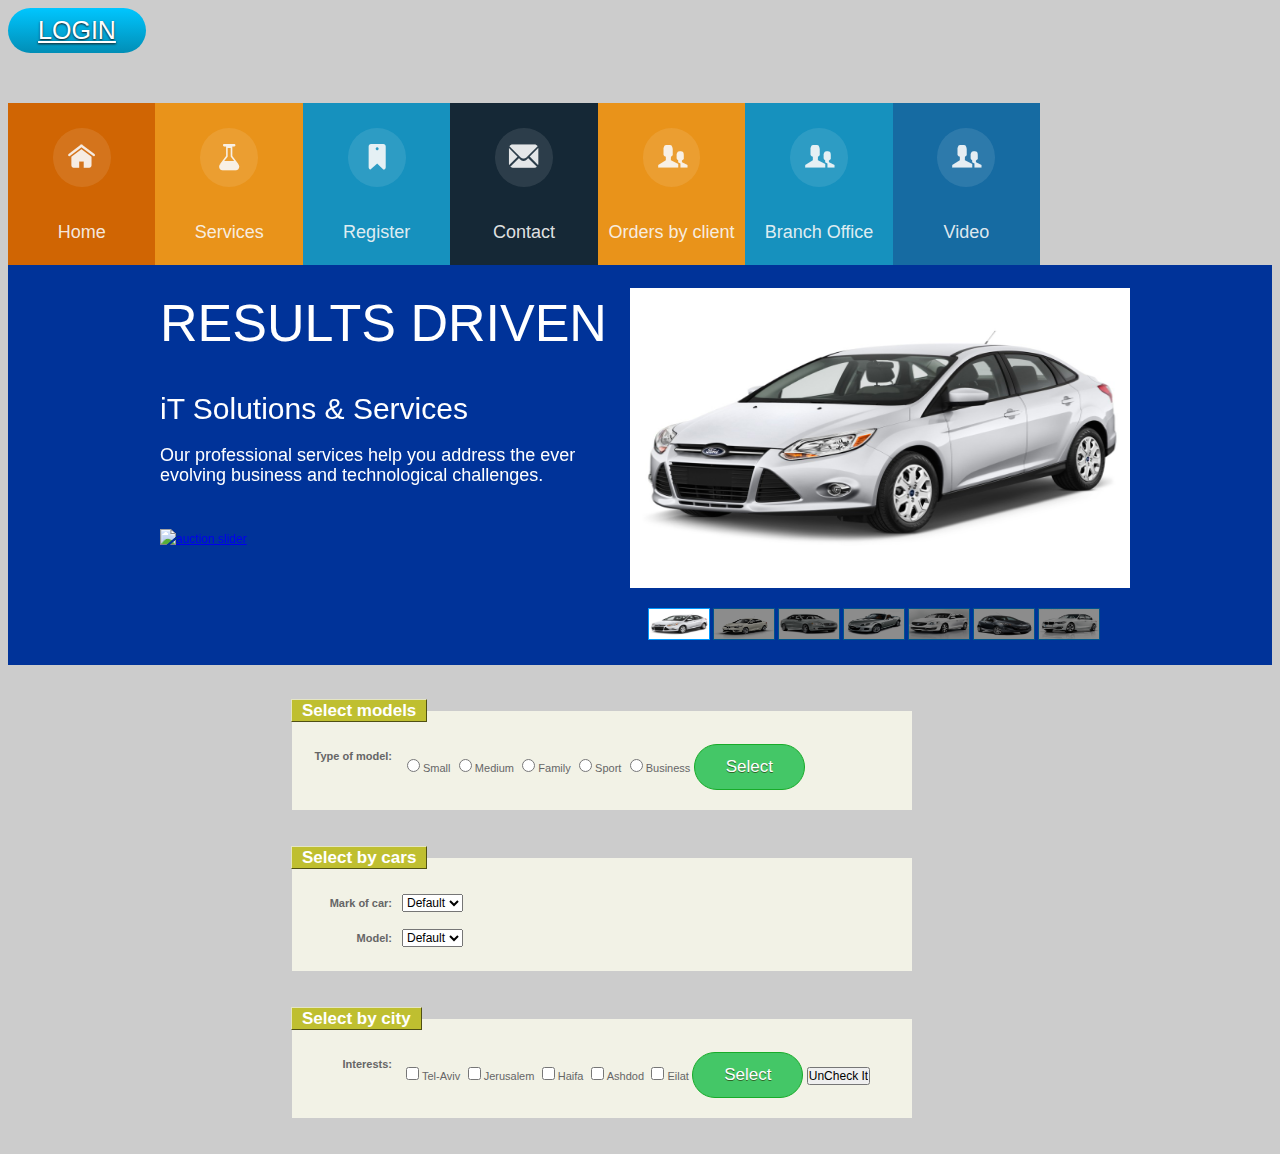
==== commit a4cc4531: "RentCar" ====
--- a/index.html
+++ b/index.html
@@ -72,31 +72,31 @@
          <div class="main clearfix">
                     <nav id="menu" class="nav">					
                         <ul>
-                            <li>
-                                <a href="index.html">
-                                    <span class="icon">
-                                        <i aria-hidden="true" class="icon-home"></i>
-                                    </span>
-                                    <span>Home</span>
-                                </a>
-                            </li>
-                            <li id="service">
-                                <a href="services.html">
-                                    <span class="icon"> 
-                                        <i aria-hidden="true" class="icon-services"></i>
-                                    </span>
-                                    <span>Services</span>
-                                </a>
-                            </li>
-                            <li id="registrado">
-                                <a href="register.html">
-                                    <span class="icon">
-                                        <i aria-hidden="true" class="icon-blog"></i>
-                                    </span>
-                                    <span>Register</span>
-                                </a>
-                            </li>
-                             <li id="ver">
+                           <li>
+                            <a href="index.html">
+                                <span class="icon">
+                                    <i aria-hidden="true" class="icon-home"></i>
+                                </span>
+                                <span>Home</span>
+                            </a>
+                        </li>
+                        <li id="service">
+                            <a href="services.html">
+                                <span class="icon"> 
+                                    <i aria-hidden="true" class="icon-services"></i>
+                                </span>
+                                <span>Services</span>
+                            </a>
+                        </li>
+                        <li id="registrado">
+                            <a href="register.html">
+                                <span class="icon">
+                                    <i aria-hidden="true" class="icon-blog"></i>
+                                </span>
+                                <span>Register</span>
+                            </a>
+                        </li>
+                         <li id="ver">
                                             <a href="statisticalClient.html">
                                                 <span class="icon">
                                                     <i aria-hidden="true" class="icon-team"></i>
@@ -104,45 +104,53 @@
                                                 <span>statistical by client</span>
                                             </a>
                                         </li>
-                            <li id="ver">
-                                <a href="statistical.html">
-                                    <span class="icon">
-                                        <i aria-hidden="true" class="icon-team"></i>
-                                    </span>
-                                    <span>statistical</span>
-                                </a>
-                            </li>
-
-                            <li>
-                                <a href="ContactForm/index.html">
-                                    <span class="icon">
-                                        <i aria-hidden="true" class="icon-contact"></i>
-                                    </span>
-                                    <span>Contact</span>
-                                </a>
-                            </li>
-                            <li id="edit">
-                                <a href="editplace.html">
-                                    <span class="icon">
-                                        <i aria-hidden="true" class="icon-team"></i>
-                                    </span>
-                                    <span>Edit Table</span>
-                                </a>
-                            </li>
-                            <li id="edit">
-                                <a href="branchOffice.html">
-                                    <span class="icon">
-                                        <i aria-hidden="true" class="icon-team"></i>
-                                    </span>
-                                    <span>Branch Office</span>
-                                </a>
-                            </li>
-                            <li id="edit">
+                        <li id="ver2">
+                            <a href="statistical.html">
+                                <span class="icon">
+                                    <i aria-hidden="true" class="icon-team"></i>
+                                </span>
+                                <span>statistical</span>
+                            </a>
+                        </li>
+                      
+                        <li>
+                            <a href="ContactForm/index.html">
+                                <span class="icon">
+                                    <i aria-hidden="true" class="icon-contact"></i>
+                                </span>
+                                <span>Contact</span>
+                            </a>
+                        </li>
+                        <li id="edit">
+                            <a href="editplace.html">
+                                <span class="icon">
+                                    <i aria-hidden="true" class="icon-team"></i>
+                                </span>
+                                <span>Edit Table</span>
+                            </a>
+                        </li>
+                         <li id="client">
                                 <a href="ordersbyClient.html">
                                     <span class="icon">
                                         <i aria-hidden="true" class="icon-team"></i>
                                     </span>
                                     <span>Orders by client</span>
+                                </a>
+                            </li>
+                        <li id="branch">
+                            <a href="branchOffice.html">
+                                <span class="icon">
+                                    <i aria-hidden="true" class="icon-team"></i>
+                                </span>
+                                <span>Branch Office</span>
+                            </a>
+                        </li>
+                        <li id="video">
+                                <a href="video/video.html">
+                                    <span class="icon">
+                                        <i aria-hidden="true" class="icon-team"></i>
+                                    </span>
+                                    <span>Video</span>
                                 </a>
                             </li>
                         </ul>
--- a/css/component.css
+++ b/css/component.css
@@ -144,7 +144,7 @@
 	/* Transforms the list into a horizontal navigation */
 	.nav li {
 		float: left;
-		width: 16.66666666666667%;
+		width: 11.66666666666667%;
 		text-align: center;
 		-webkit-transition: border .5s;
 		-moz-transition: border .5s;
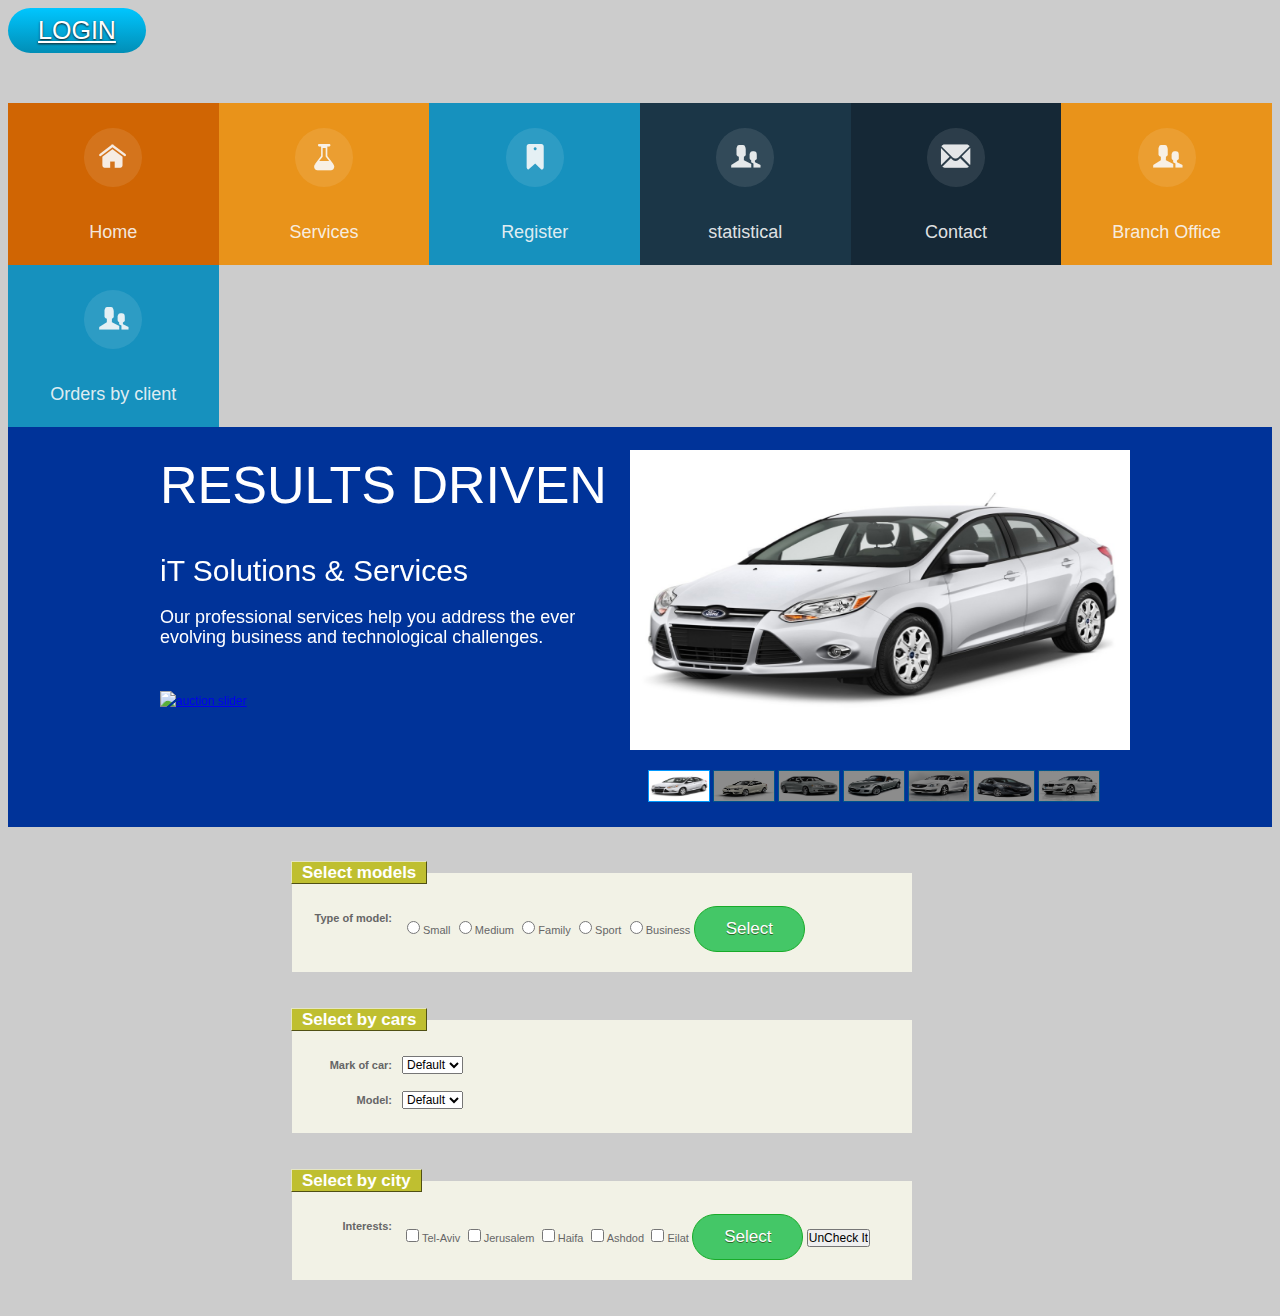
==== commit e36660c6: "Revert "RentCar"" ====
--- a/index.html
+++ b/index.html
@@ -72,31 +72,31 @@
          <div class="main clearfix">
                     <nav id="menu" class="nav">					
                         <ul>
-                           <li>
-                            <a href="index.html">
-                                <span class="icon">
-                                    <i aria-hidden="true" class="icon-home"></i>
-                                </span>
-                                <span>Home</span>
-                            </a>
-                        </li>
-                        <li id="service">
-                            <a href="services.html">
-                                <span class="icon"> 
-                                    <i aria-hidden="true" class="icon-services"></i>
-                                </span>
-                                <span>Services</span>
-                            </a>
-                        </li>
-                        <li id="registrado">
-                            <a href="register.html">
-                                <span class="icon">
-                                    <i aria-hidden="true" class="icon-blog"></i>
-                                </span>
-                                <span>Register</span>
-                            </a>
-                        </li>
-                         <li id="ver">
+                            <li>
+                                <a href="index.html">
+                                    <span class="icon">
+                                        <i aria-hidden="true" class="icon-home"></i>
+                                    </span>
+                                    <span>Home</span>
+                                </a>
+                            </li>
+                            <li id="service">
+                                <a href="services.html">
+                                    <span class="icon"> 
+                                        <i aria-hidden="true" class="icon-services"></i>
+                                    </span>
+                                    <span>Services</span>
+                                </a>
+                            </li>
+                            <li id="registrado">
+                                <a href="register.html">
+                                    <span class="icon">
+                                        <i aria-hidden="true" class="icon-blog"></i>
+                                    </span>
+                                    <span>Register</span>
+                                </a>
+                            </li>
+                             <li id="ver">
                                             <a href="statisticalClient.html">
                                                 <span class="icon">
                                                     <i aria-hidden="true" class="icon-team"></i>
@@ -104,53 +104,45 @@
                                                 <span>statistical by client</span>
                                             </a>
                                         </li>
-                        <li id="ver2">
-                            <a href="statistical.html">
-                                <span class="icon">
-                                    <i aria-hidden="true" class="icon-team"></i>
-                                </span>
-                                <span>statistical</span>
-                            </a>
-                        </li>
-                      
-                        <li>
-                            <a href="ContactForm/index.html">
-                                <span class="icon">
-                                    <i aria-hidden="true" class="icon-contact"></i>
-                                </span>
-                                <span>Contact</span>
-                            </a>
-                        </li>
-                        <li id="edit">
-                            <a href="editplace.html">
-                                <span class="icon">
-                                    <i aria-hidden="true" class="icon-team"></i>
-                                </span>
-                                <span>Edit Table</span>
-                            </a>
-                        </li>
-                         <li id="client">
+                            <li id="ver">
+                                <a href="statistical.html">
+                                    <span class="icon">
+                                        <i aria-hidden="true" class="icon-team"></i>
+                                    </span>
+                                    <span>statistical</span>
+                                </a>
+                            </li>
+
+                            <li>
+                                <a href="ContactForm/index.html">
+                                    <span class="icon">
+                                        <i aria-hidden="true" class="icon-contact"></i>
+                                    </span>
+                                    <span>Contact</span>
+                                </a>
+                            </li>
+                            <li id="edit">
+                                <a href="editplace.html">
+                                    <span class="icon">
+                                        <i aria-hidden="true" class="icon-team"></i>
+                                    </span>
+                                    <span>Edit Table</span>
+                                </a>
+                            </li>
+                            <li id="edit">
+                                <a href="branchOffice.html">
+                                    <span class="icon">
+                                        <i aria-hidden="true" class="icon-team"></i>
+                                    </span>
+                                    <span>Branch Office</span>
+                                </a>
+                            </li>
+                            <li id="edit">
                                 <a href="ordersbyClient.html">
                                     <span class="icon">
                                         <i aria-hidden="true" class="icon-team"></i>
                                     </span>
                                     <span>Orders by client</span>
-                                </a>
-                            </li>
-                        <li id="branch">
-                            <a href="branchOffice.html">
-                                <span class="icon">
-                                    <i aria-hidden="true" class="icon-team"></i>
-                                </span>
-                                <span>Branch Office</span>
-                            </a>
-                        </li>
-                        <li id="video">
-                                <a href="video/video.html">
-                                    <span class="icon">
-                                        <i aria-hidden="true" class="icon-team"></i>
-                                    </span>
-                                    <span>Video</span>
                                 </a>
                             </li>
                         </ul>
--- a/css/component.css
+++ b/css/component.css
@@ -144,7 +144,7 @@
 	/* Transforms the list into a horizontal navigation */
 	.nav li {
 		float: left;
-		width: 11.66666666666667%;
+		width: 16.66666666666667%;
 		text-align: center;
 		-webkit-transition: border .5s;
 		-moz-transition: border .5s;
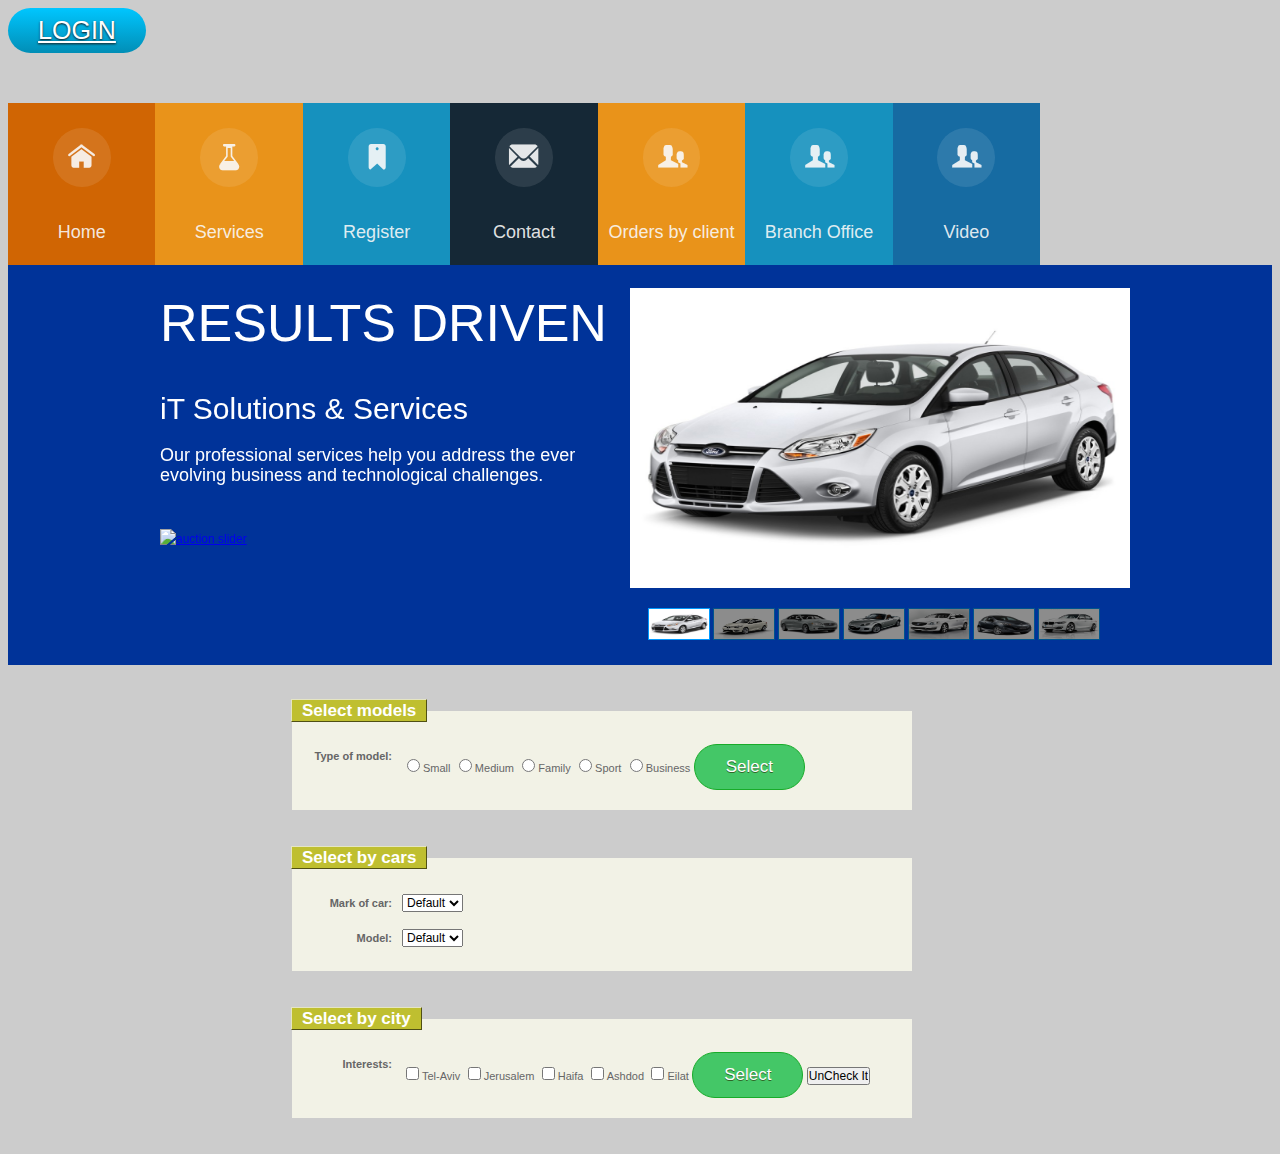
==== commit d407c2f5: "Revert "Revert "RentCar""" ====
--- a/index.html
+++ b/index.html
@@ -72,31 +72,31 @@
          <div class="main clearfix">
                     <nav id="menu" class="nav">					
                         <ul>
-                            <li>
-                                <a href="index.html">
-                                    <span class="icon">
-                                        <i aria-hidden="true" class="icon-home"></i>
-                                    </span>
-                                    <span>Home</span>
-                                </a>
-                            </li>
-                            <li id="service">
-                                <a href="services.html">
-                                    <span class="icon"> 
-                                        <i aria-hidden="true" class="icon-services"></i>
-                                    </span>
-                                    <span>Services</span>
-                                </a>
-                            </li>
-                            <li id="registrado">
-                                <a href="register.html">
-                                    <span class="icon">
-                                        <i aria-hidden="true" class="icon-blog"></i>
-                                    </span>
-                                    <span>Register</span>
-                                </a>
-                            </li>
-                             <li id="ver">
+                           <li>
+                            <a href="index.html">
+                                <span class="icon">
+                                    <i aria-hidden="true" class="icon-home"></i>
+                                </span>
+                                <span>Home</span>
+                            </a>
+                        </li>
+                        <li id="service">
+                            <a href="services.html">
+                                <span class="icon"> 
+                                    <i aria-hidden="true" class="icon-services"></i>
+                                </span>
+                                <span>Services</span>
+                            </a>
+                        </li>
+                        <li id="registrado">
+                            <a href="register.html">
+                                <span class="icon">
+                                    <i aria-hidden="true" class="icon-blog"></i>
+                                </span>
+                                <span>Register</span>
+                            </a>
+                        </li>
+                         <li id="ver">
                                             <a href="statisticalClient.html">
                                                 <span class="icon">
                                                     <i aria-hidden="true" class="icon-team"></i>
@@ -104,45 +104,53 @@
                                                 <span>statistical by client</span>
                                             </a>
                                         </li>
-                            <li id="ver">
-                                <a href="statistical.html">
-                                    <span class="icon">
-                                        <i aria-hidden="true" class="icon-team"></i>
-                                    </span>
-                                    <span>statistical</span>
-                                </a>
-                            </li>
-
-                            <li>
-                                <a href="ContactForm/index.html">
-                                    <span class="icon">
-                                        <i aria-hidden="true" class="icon-contact"></i>
-                                    </span>
-                                    <span>Contact</span>
-                                </a>
-                            </li>
-                            <li id="edit">
-                                <a href="editplace.html">
-                                    <span class="icon">
-                                        <i aria-hidden="true" class="icon-team"></i>
-                                    </span>
-                                    <span>Edit Table</span>
-                                </a>
-                            </li>
-                            <li id="edit">
-                                <a href="branchOffice.html">
-                                    <span class="icon">
-                                        <i aria-hidden="true" class="icon-team"></i>
-                                    </span>
-                                    <span>Branch Office</span>
-                                </a>
-                            </li>
-                            <li id="edit">
+                        <li id="ver2">
+                            <a href="statistical.html">
+                                <span class="icon">
+                                    <i aria-hidden="true" class="icon-team"></i>
+                                </span>
+                                <span>statistical</span>
+                            </a>
+                        </li>
+                      
+                        <li>
+                            <a href="ContactForm/index.html">
+                                <span class="icon">
+                                    <i aria-hidden="true" class="icon-contact"></i>
+                                </span>
+                                <span>Contact</span>
+                            </a>
+                        </li>
+                        <li id="edit">
+                            <a href="editplace.html">
+                                <span class="icon">
+                                    <i aria-hidden="true" class="icon-team"></i>
+                                </span>
+                                <span>Edit Table</span>
+                            </a>
+                        </li>
+                         <li id="client">
                                 <a href="ordersbyClient.html">
                                     <span class="icon">
                                         <i aria-hidden="true" class="icon-team"></i>
                                     </span>
                                     <span>Orders by client</span>
+                                </a>
+                            </li>
+                        <li id="branch">
+                            <a href="branchOffice.html">
+                                <span class="icon">
+                                    <i aria-hidden="true" class="icon-team"></i>
+                                </span>
+                                <span>Branch Office</span>
+                            </a>
+                        </li>
+                        <li id="video">
+                                <a href="video/video.html">
+                                    <span class="icon">
+                                        <i aria-hidden="true" class="icon-team"></i>
+                                    </span>
+                                    <span>Video</span>
                                 </a>
                             </li>
                         </ul>
--- a/css/component.css
+++ b/css/component.css
@@ -144,7 +144,7 @@
 	/* Transforms the list into a horizontal navigation */
 	.nav li {
 		float: left;
-		width: 16.66666666666667%;
+		width: 11.66666666666667%;
 		text-align: center;
 		-webkit-transition: border .5s;
 		-moz-transition: border .5s;
